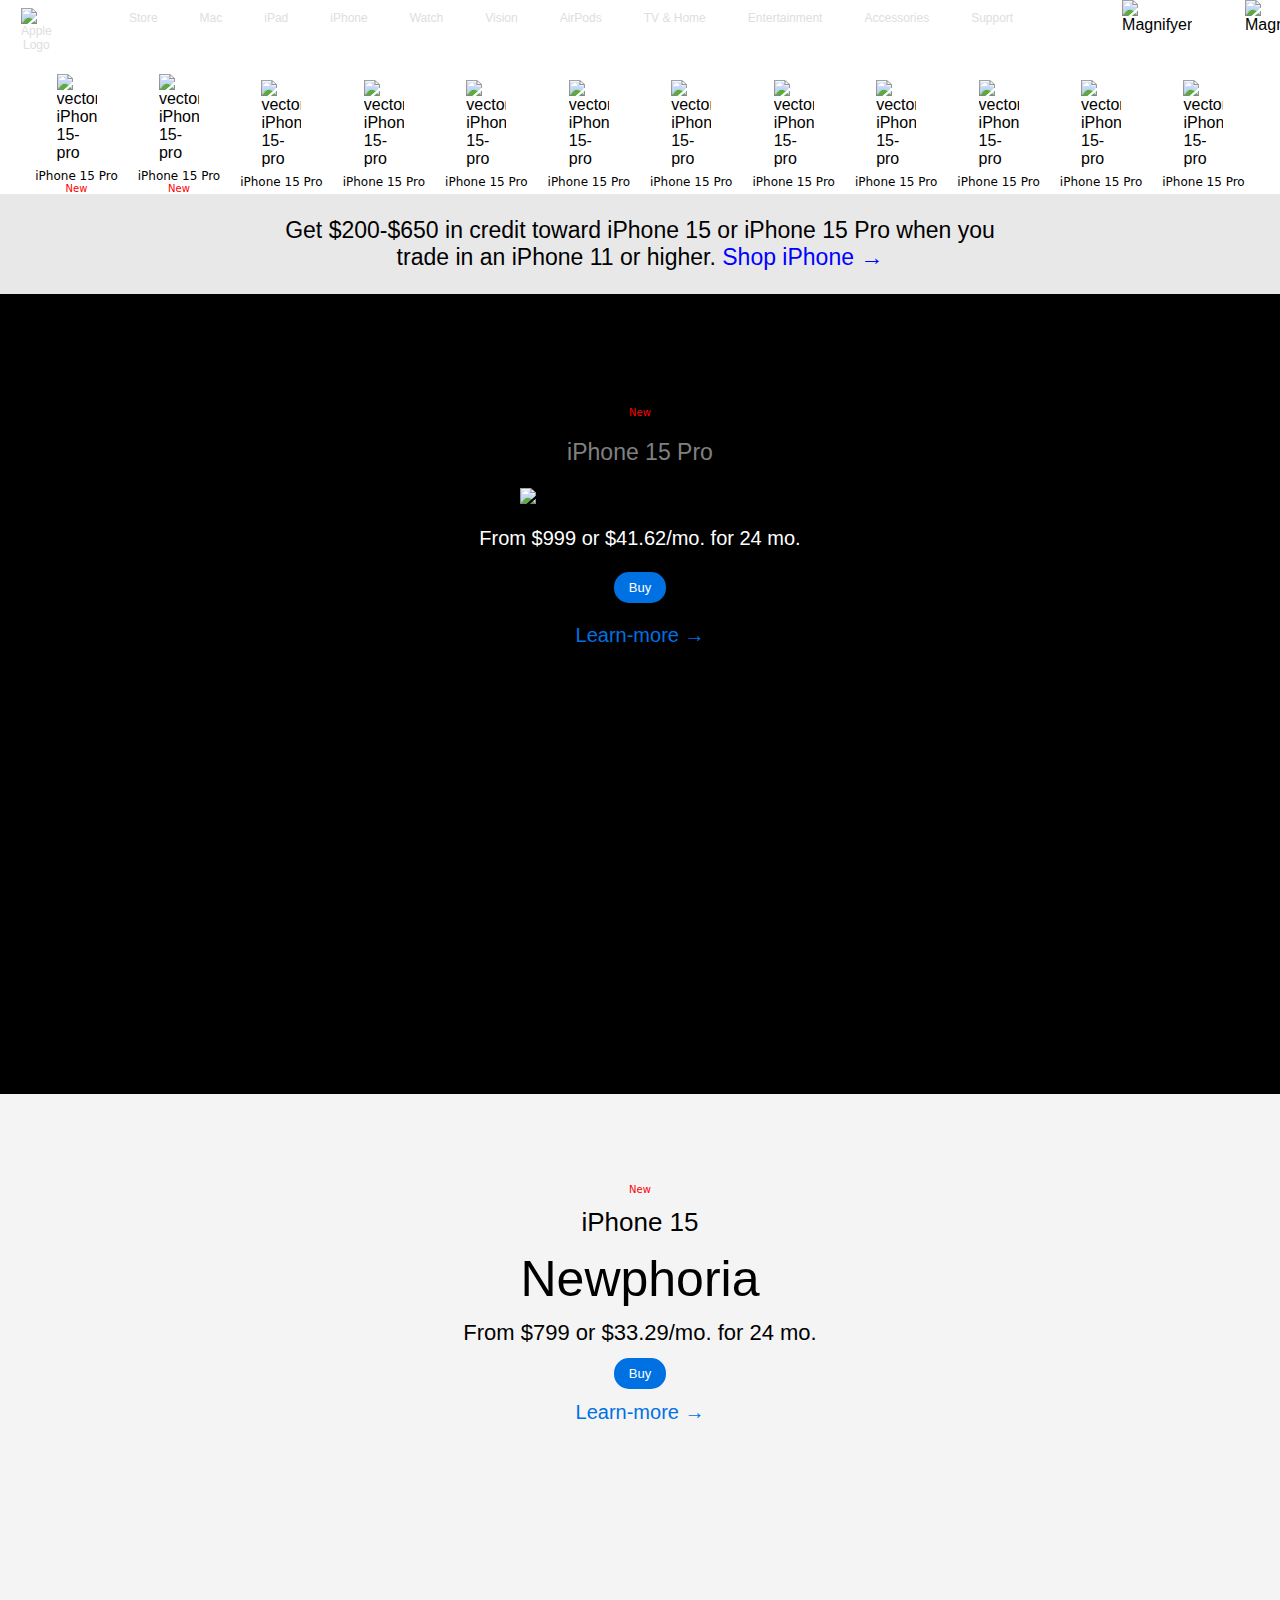
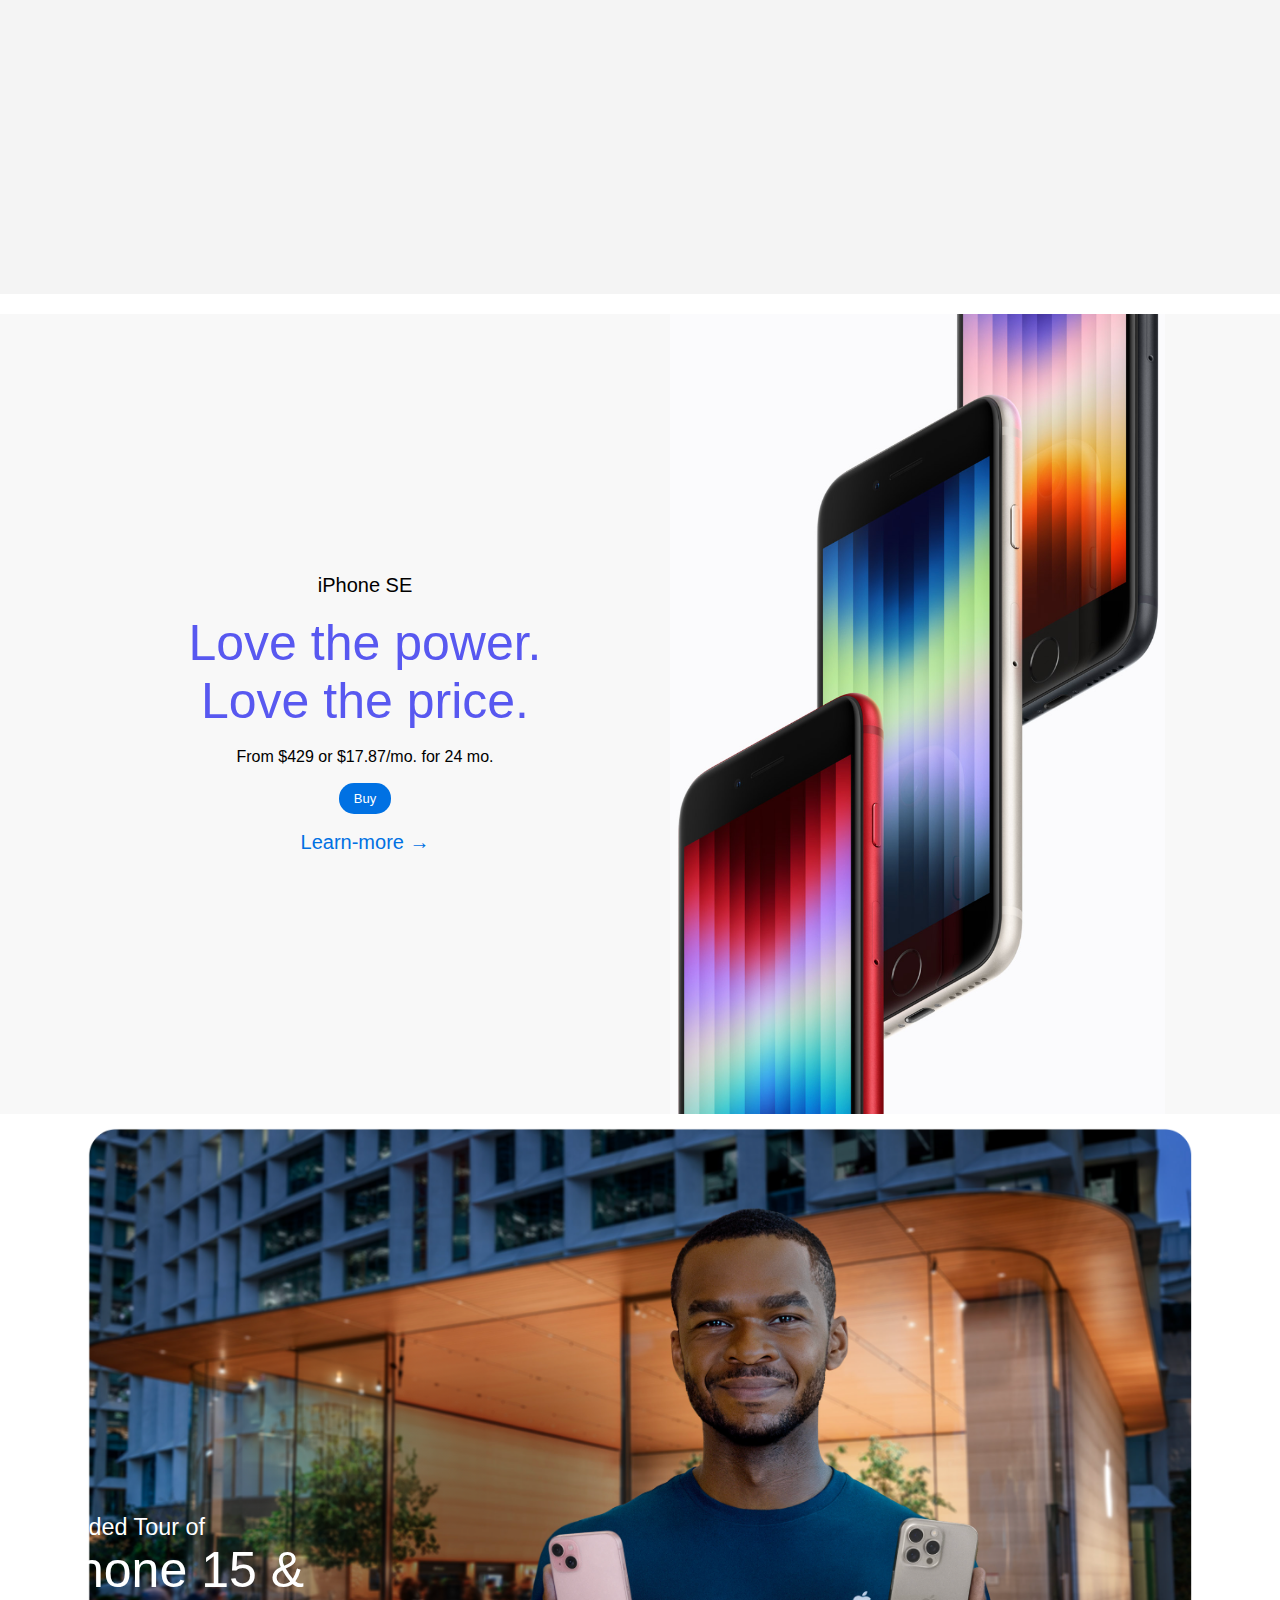
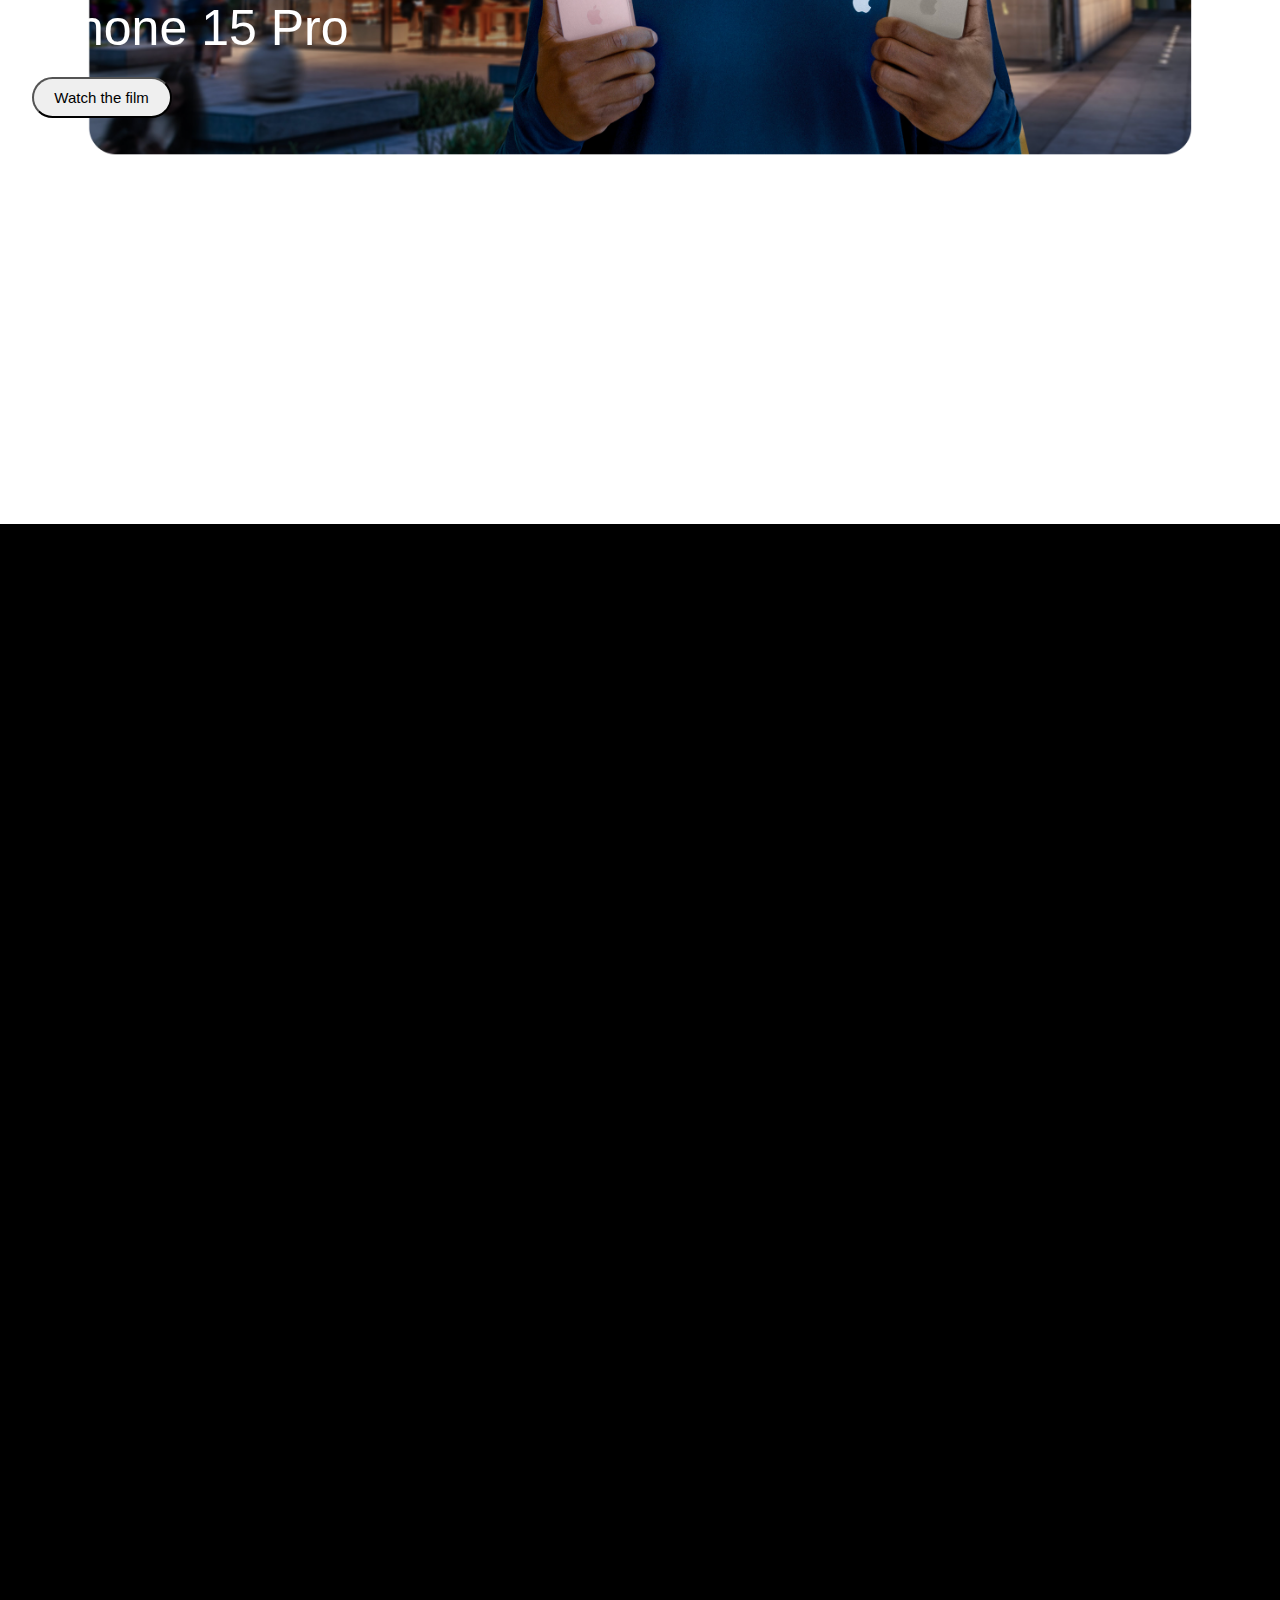
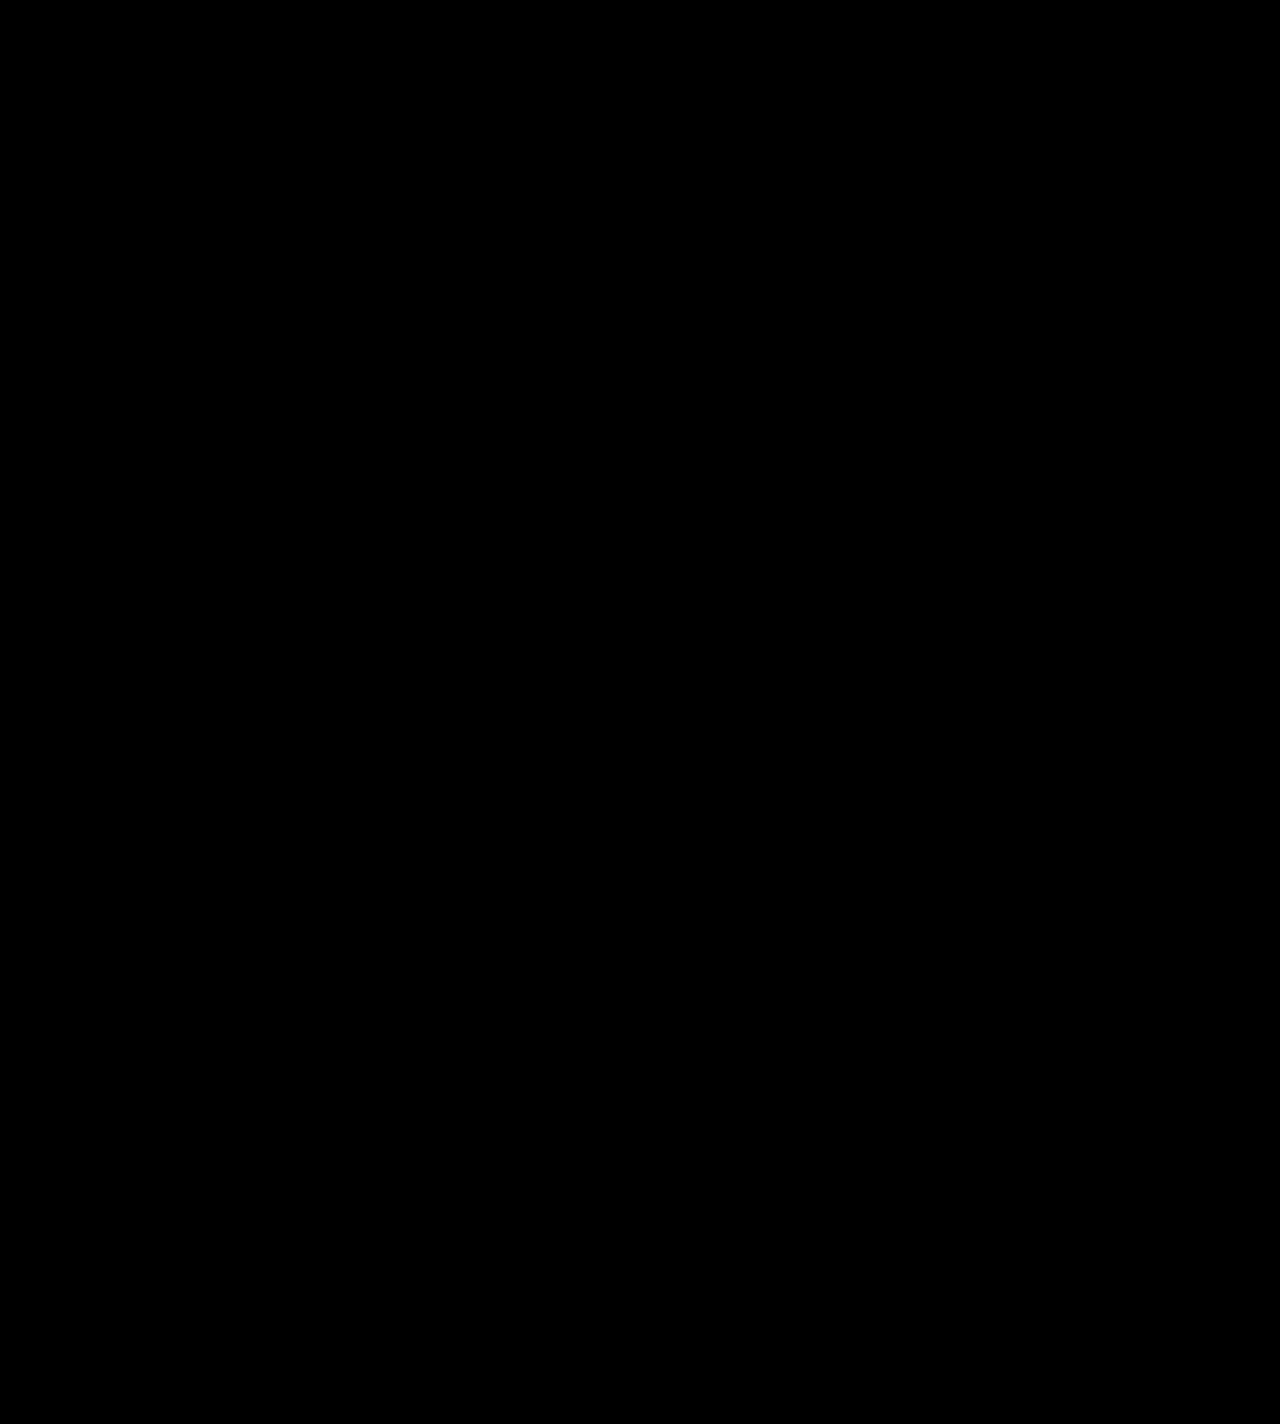
==== iPhone.html @ 07d969b3 "completed top banners, and began comparison chart" ====
<!DOCTYPE html>
<html lang="en">
<head>
  <meta charset="UTF-8">
  <meta name="viewport" content="width=device-width, initial-scale=1.0">
  <title>Document</title>
  <link rel="stylesheet" href="iPhone-page-style.css">
  <link rel="stylesheet" href="styles.css">
</head>
<body>
  <nav class="Nav-Main-iPhone">
    <div class="navbar">
      <div class="logo" >
        <a href="index.html">
                  <img class="logo-apple" src="IMAGES/Apple logo.png" alt="Apple Logo">
        </a>
      </div>

    <ul class="nav-links">
      <li><a href="#">Store</a></li>
      <li><a href="#">Mac</a></li>
      <li><a href="#">iPad</a></li>
      <li><a href="iPhone.html">iPhone</a></li>
      <li><a href="#">Watch</a></li>
      <li><a href="#">Vision</a></li>
      <li><a href="#">AirPods</a></li>
      <li><a href="#">TV&nbsp;&#38;&nbsp;Home</a></li>
      <li><a href="#">Entertainment</a></li>
      <li><a href="#">Accessories</a></li>
      <li><a href="#">Support</a></li>
    </ul>
    <div class="Magnifier">
      <img class="Magnifier-icon" src="IMAGES/Magnifying Glass.png" alt="Magnifyer">
    </div>
    <div class="bag">
      <img class="bag-icon" src="IMAGES/Bag Icon.png" alt="Magnifyer">
    </div>
    </div>
  </nav>


  <div class="iPhone-overview">
    <div class="vector-container">
      <img src="IMAGES/iPhone-15-Pro.png" alt="vector-iPhone-15-pro">
      <div class="vector-text">iPhone 15 Pro</div>
      <div class="vector-new-text">New</div>
    </div>
    <div class="vector-container">
      <img src="IMAGES/iPhone-15-Pro.png" alt="vector-iPhone-15-pro">
      <div class="vector-text">iPhone 15 Pro</div>
      <div class="vector-new-text">New</div>
    </div>
    <div class="vector-container">
      <img src="IMAGES/iPhone-15-Pro.png" alt="vector-iPhone-15-pro">
      <div class="vector-text">iPhone 15 Pro</div>
    </div>
    <div class="vector-container">
      <img src="IMAGES/iPhone-15-Pro.png" alt="vector-iPhone-15-pro">
      <div class="vector-text">iPhone 15 Pro</div>
    </div>
    <div class="vector-container">
      <img src="IMAGES/iPhone-15-Pro.png" alt="vector-iPhone-15-pro">
      <div class="vector-text">iPhone 15 Pro</div>
    </div>
    <div class="vector-container">
      <img src="IMAGES/iPhone-15-Pro.png" alt="vector-iPhone-15-pro">
      <div class="vector-text">iPhone 15 Pro</div>
    </div>
    <div class="vector-container">
      <img src="IMAGES/iPhone-15-Pro.png" alt="vector-iPhone-15-pro">
      <div class="vector-text">iPhone 15 Pro</div>
    </div>
    <div class="vector-container">
      <img src="IMAGES/iPhone-15-Pro.png" alt="vector-iPhone-15-pro">
      <div class="vector-text">iPhone 15 Pro</div>
    </div>
    <div class="vector-container">
      <img src="IMAGES/iPhone-15-Pro.png" alt="vector-iPhone-15-pro">
      <div class="vector-text">iPhone 15 Pro</div>
    </div>
    <div class="vector-container">
      <img src="IMAGES/iPhone-15-Pro.png" alt="vector-iPhone-15-pro">
      <div class="vector-text">iPhone 15 Pro</div>
    </div>
    <div class="vector-container">
      <img src="IMAGES/iPhone-15-Pro.png" alt="vector-iPhone-15-pro">
      <div class="vector-text">iPhone 15 Pro</div>
    </div>
    <div class="vector-container">
      <img src="IMAGES/iPhone-15-Pro.png" alt="vector-iPhone-15-pro">
      <div class="vector-text">iPhone 15 Pro</div>
    </div>
  </div>

  <div class="trade-in-banner">
    <div>
        Get $200-$650 in credit toward iPhone 15 or iPhone 15 Pro when you <br>trade in an iPhone 11 or higher.  <span class="blue-text">Shop iPhone &#x2192;</span> 
    </div>
  </div>

  <div class="i15-pro-container">
    <div class="i15-pro-heading-container">
      <div class="vector-red-text">
        New
      </div>
      <div class="i15-pro-title">
        iPhone 15 Pro
      </div>
      <div class="titanium-title">
        <img src="IMAGES/Titanium-Title.png" alt="Cool-Titanium-Title">
      </div>
      <div class="from-text"> 
        From $999 or $41.62/mo. for 24 mo.
      </div>
      <button class="buy-button">
        Buy
      </button>
      <div class="learn-more-special">
        Learn-more &#x2192;
      </div>
    </div>
    <div>
      <img src="IMAGES/FINAL-iPhone-15-pro.png" alt="">
    </div>
  </div>

  <div class="i15-container">
    <div class="i15-heading-container">
      <div class="vector-red-text">
        New
      </div>
      <div class="i15-title">
        iPhone 15
      </div>
      <div class="Newphoria">
        Newphoria
      </div>
      <div class="from-text-special"> 
        From $799 or $33.29/mo. for 24 mo.
      </div>
      <button class="buy-button">
        Buy
      </button>
      <div class="learn-more-special">
        Learn-more &#x2192;
      </div>
    </div>
    <div>
      <img class="ip15-blue" src="IMAGES/UPDATED iP15.png" alt="">
    </div>
  </div>

  <div class="SE-container">
    <div class="SE-text-container">
      <div class="SE-main-title">iPhone SE</div>
      <div class="love">Love the power. <br> Love the price.</div>
      <div>From $429 or $17.87/mo. for 24 mo.</div>
      <button class="buy-button">
        Buy
      </button>
      <div class="learn-more-special">
        Learn-more &#x2192;
      </div>
    </div>
    <div class="SE-image">
      <img src="IMAGES/iPhone SE Banner pic.png" alt="">
    </div>
  </div>

  <div class="guided-tour-container">
    <div class="tour-text-container">
      <div class="a-guided-tour">A Guided Tour of</div>
      <div class="ip15-and-pro">iPhone 15 & <br> iPhone 15 Pro</div>
      <button class="watch-the-film">Watch the film</button>
    </div>
    <img src="IMAGES/APPLE Guided Tour Image.png" alt="picture of apple employee in front of apple store">
  </div>

  <div class="which-iphone">

  </div>
</body>
</html>
---- iPhone-page-style.css ----
.iPhone-overview {
  margin-top: 40px;
  display: flex;
  height: 120px;
  justify-content: center;
  align-items: center;
}

.iPhone-overview img {
  width: 40px;
}

.vector-container {
  justify-content: space-evenly;
  display: flex;
  align-items: center;
  flex-direction: column;
  padding-left: 10px;
  padding-right: 10px;
}
.vector-text {
  font-size: 12px;
  display: flex;
  font-family:system-ui, -apple-system, BlinkMacSystemFont, 'Segoe UI', Roboto, Oxygen, Ubuntu, Cantarell, 'Open Sans', 'Helvetica Neue', sans-serif;
  margin-top: 7px;
}
.vector-new-text {
  color: red;
  display: flex;
  font-family:system-ui, -apple-system, BlinkMacSystemFont, 'Segoe UI', Roboto, Oxygen, Ubuntu, Cantarell, 'Open Sans', 'Helvetica Neue', sans-serif;
  font-size: 10px;
}

.trade-in-banner {
  background-color: rgb(232, 232, 232);
  display: flex;
  height: 100px;
  justify-content: center;
  align-items: center;
}
.trade-in-banner div {
  font-size: 23px;
  justify-content: center;
  font-weight: 100;
  text-align: center;
}

.blue-text {
  color: blue;
}

.i15-pro-container {
  align-items: center;
  display: flex;
  background-color: black;
  flex-direction: column;
  justify-content: space-around;
  height: 800px;

}

.i15-pro-heading-container {
  margin-bottom: 90px;
  align-items: center;
  text-align: center;
  height: 240px;
  justify-content: space-between;
  display: flex;
  flex-direction: column;  
}

.vector-red-text {
  color: red;
  font-family:system-ui, -apple-system, BlinkMacSystemFont, 'Segoe UI', Roboto, Oxygen, Ubuntu, Cantarell, 'Open Sans', 'Helvetica Neue', sans-serif;
  font-size: 10px;

}
.i15-pro-title {
  font-size: 23px;
  color: grey;
  
}

.titanium-title img {
  width: 240px;
  display: flex;
}

.from-text {
  color: white;
  font-size: 20px;
}

.buy-button {
  background-color: #0071e3;;
  padding: 8px;
  padding-left: 15px;
  padding-right: 15px;
  border: none;
  border-radius: 15px;
  font-size: 13px;
  color: white;
}

.learn-more-special {
  font-size: 20px;
  color:#0071e3;

}

.ip15-blue {
  padding-top: 0;
  margin-top: 0;
  position: absolute;
  bottom: 0;
  width: 100%;
}

.i15-container {
  align-items: center;
  background-color: rgb(244, 244, 244);
  flex-direction: column;
  height: 800px;
  margin-bottom: 20px;
  position: relative;
  justify-content: center ;


}     
.i15-heading-container{
  align-items: center;
  text-align: center;
  height: 240px;
  justify-content: space-between;
  display: flex;
  flex-direction: column;  
  padding-top: 90px;
}
.i15-title {
  font-size: 26px;
  color: black;
}
.Newphoria {
  font-size: 50px;
  font-weight: 520;
}
.from-text-special {
  font-size: 22px;
  font-weight: 100;
}

.SE-container {
  display: flex;
  height: 800px;
  justify-content: center;
  align-items: center;
  background-color:rgb(248, 248, 248);
}

.SE-text-container {
   margin-left: 60px;
  flex: 1;
  align-items: center;
  justify-content: space-between;
  display: flex;
  flex-direction: column;
  width: 100px;
  height: 280px;

  align-items: center;
  text-align: center;
  display: flex;
}

.SE-image {
  display: flex;
  flex: 1;

  height: 800px;
}

.SE-main-title {
  font-size: 20px;
  justify-content: center;
  align-items: center;
  text-align: center;
  display: flex;

}

.love {
  font-size: 50px;
  font-weight: 510;
  color: rgb(88, 88, 240);
}

.guided-tour-container {
  height: 830px;
  background-color: rgb(255, 255, 255);
  display: flex;
  justify-content: center;
}

.guided-tour-container img {
  scale: 96%;
  z-index: 1;
  position: absolute;
  width: 90%;
}
.tour-text-container {
  display: flex;
  flex-direction: column;
  z-index: 2;
  margin-top: 400px;
  margin-right: 900px;
}

.a-guided-tour {
  color: white;
  font-size: 23.33px; 
}
.ip15-and-pro {
  font-size: 50px;
  color: white;
}

.watch-the-film {
  padding: 10px;
  font-size: 15px;
  display: flex;
  width: 140px;
  border-radius: 50px;
  justify-content: center ;
  margin-top: 20px;
}

.which-iphone {
  height: 2500px;
  background-color: black;
  margin-top: 180px;
}
---- styles.css ----
* {
  font-family: helvetica;
}


body {
  margin: 0;
}

.navbar {
  text-align: center;
  display: flex;
  padding: none;
  justify-content: space-between;
  align-items: center;
  height: 100%;

}

.nav-links {
  padding: none;
  display: flex;
  align-items: center;
  justify-content: center;
}




.navbar ul {
  list-style: none;
  padding: 0;
  margin: 0;
  display: flex;
  flex: wrap;
  justify-content: space-between; /* Evenly space the list items */
  align-items: center;


}

.navbar li {
  flex: 1;
  padding: none;
}

.navbar a {
  text-decoration: none;
  font-size: 12px;
  color: #dedede; /* Text color for the links */
  padding: 12px;
  padding-left: 21px;
  padding-right: 21px; /* Adjust as needed for spacing */
  align-items: center;
  justify-content: center;
  margin: none;
}

.logo {
  width: 20px;
  height: 18px;
  margin-right: 20px;
}

.logo-apple {
  height: 90%;
}

.Magnifier, .bag {
  width: 15px;

  margin-right: 20px;
  margin-left: 20px;
}

.Magnifier-icon, .bag-icon {
  width: 90%;
}


.temporary {
  color: white;
  font-family: system-ui, -apple-system, BlinkMacSystemFont, 'Segoe UI', Roboto, Oxygen, Ubuntu, Cantarell, 'Open Sans', 'Helvetica Neue', sans-serif;
  justify-content: center;
  align-items: center;
  filter: blur(0px);
  margin: 5px;
}
.Nav-Main {
  display: flex;
  height: 44px;
  background-color: rgb(20, 20, 21);
  z-index: 40;
  flex: 1;
  opacity: 95%;
  top: 0;
  left: 0;
  right: 0;
  position: fixed;
  color: white;
  font-family: system-ui, -apple-system, BlinkMacSystemFont, 'Segoe UI', Roboto, Oxygen, Ubuntu, Cantarell, 'Open Sans', 'Helvetica Neue', sans-serif;
  justify-content: center;
  align-items: center;
}

.HEADER1 {
  z-index: 10;
  background-color: black;
  height: 624px;
  display: flex;
  color: white;
  font-size: 200px;
  position: relative;
  margin-bottom: 12px;
  flex-direction: column;
  justify-content: center;
  align-items: center;
  margin-right: none;
  width: 100%;

}

.header1-image {
  width: 100%;
  z-index: 10;
  height: 700px;
  margin: 0px;
  padding: 0px;
  display: block;
}

.HEADER1 img {
  border: none;
}

.main-title {
  font-size: 55px;
  text-align: center;
  justify-content: center;
  align-items: center;

  display: flex;
  width: 100%;
  font-weight: 520;
}

.main-title-2 {
  font-size: 25px;
  text-align: center;
  justify-content: center;
  align-items: center;

  display: flex;
  width: 100%;
  font-weight: 220;
}

.main-links {
  display: flex;

  height: 40px;
  margin-top: 20px; 
  flex-direction: row;
  align-items: center;
  justify-content: center;

}

.learn-more {
  font-size: 23px;
  display: flex;
  color: rgb(41, 151, 255);
}

.buy-now {
  font-size: 23px;
  display: flex;
  margin: 40px;
  color: rgb(41, 151, 255);
}

.iPhone-title {
  display: flex;
  height: 200px;
  font-weight: 40px;
  width: 100%;
  flex-direction: column;

  margin-top: 90px;
}

.iPhone-image1 {
  height: 400px;
  background-color: blue;
  margin: 0px;
  display: flex;
}

.iphonetext {
  font-size: 40px;
  display: block;
}
.ip15protext {
  z-index: 100;
  font-size: 40px;
  background-color: blue;
  margin-left: 500px;
  position: abso
}

.HEADER2 {
  z-index: 10;
  background-color: #f2f2f3;
  flex-direction: column;
  height: 624px;
  display: flex;
  color: black;
  justify-content: center;
  align-items: center;
  font-size: 200px;
  margin-bottom: 12px;
  margin-right: 0px;
}

.watch-title {
  font-size: 19px;
  text-align: center;
  justify-content: center;
  align-items: center;
  color: red;
  display: flex;
  width: 100%;
  margin-bottom: 10px;
  font-weight: 520;
}

.HEADER2 img {
  width: 100%;
  margin-top: 160px;
}

.HEADER3 {
  z-index: 10;
  background-color: black;
  height: 624px;
  display: flex;
  color: white;
  font-size: 200px;
  position: relative;
  margin-bottom: 12px;
  flex-direction: column;
  justify-content: center;
  align-items: center;
}

.HEADER3 img {
  width: 100%;
}

.main-title img {
  width: 44px;
  margin: 10px;
  margin-top: -4px;

}
.HEADER4 {
  background-color: #ffffff;
  height: 1764px;
  display: flex;
  color: rgb(255, 255, 255);
  font-size: 200px;
  margin-bottom: 12px;
  flex-direction: column;
}


.row {
  display: flex;
  width: 100%; /* Take up the entire width of the parent */
  height: 100%; /* Set the row height to 300px */
  margin: 6px;
  margin-bottom: 3px;
}

.left-content, .right-content {
  flex: 1; /* Distribute width equally between left and right content */
  background-color:  #f7f7f7;
  margin: 6px;
  margin-bottom: 0px;
  justify-content: center;
  align-items: center;
  text-align: center;
  align-content: center;
  display: flex;
  flex-direction: column;

}



.left-content img {
  width: 100%;
  position: bottom;
  float: bottom;
}

.iPad-text {
  font-size: 40px;
  text-align: center;
  justify-content: center;
  align-items: center;
  display: flex;
  width: 100%;
  font-weight: 540;
  color: black;

}

.ipad-caption {
  font-size: 19px;
  text-align: center;
  justify-content: center;
  align-items: center;
  display: flex;
  width: 100%;
  font-weight: 220;
  color: black;
}

.learn-more-and-buy-now {
  display: flex;
}

.learn-more-ipad {
  font-size: 16px;
  display: flex;
  color: rgb(41, 151, 255);
  display: inline;
  padding: 10px;
}

.vision-pro-model, .vision-pro-model-1 {
  display: flex;
  width: 100%;
  height: auto;
  z-index: 0;
  display: inline;
}

.vision-pro-model-1 {
  float: bottom;

}



.vision-text {
  z-index: 1;
  position: absolute;
  float: bottom;
  margin-top: 300px;
}

.macbook-banner {
  padding-top: 40px;
}

.black-container {
  background-color: black;
  width: 100%;
  height: 100%;
  display: flex;
  flex-direction: column;
}

.black-container img {
  display: flex;
  width: auto;
  height: 100%;
  z-index: 0;


}

.vision-logo {
  width: 30px;
  padding: 4px;
  margin-bottom: 5px;
  filter: brightness(0);
}

.ipad-caption-vision {
  font-size: 16px;
  text-align: center;
  justify-content: center;
  align-items: center;
  display: flex;
  width: 100%;
  font-weight: 220;
  color: rgb(68, 68, 68);
  margin-top: 10px;
}

.learn-more-vision {
  font-size: 16px;

  color: rgb(41, 151, 255);

  padding: 10px;
}

.HEADER4-SLIDESHOW {
  display: flex;
  height: 561px;
  background-color: blue;
  z-index: 10;
  background-color: #000000;
  color: rgb(255, 255, 255);
  justify-content: center;
  align-items: center;
  font-size: 200px;
  text-align: center;
  margin-bottom: 12px;
}

.homepage-footer {
  display: flex;
  height: 934.6px;
  background-color: #51ff00;
  z-index: 10;
  color: rgb(255, 255, 255);
  justify-content: center;
  align-items: center;
  font-size: 200px;
  text-align: center;
}

.right-content-special {
  flex: 1; /* Distribute width equally between left and right content */
  background-color:  #f7f7f7;
  margin: 6px;
  margin-top: 15px;
  margin-bottom: 0px;
  justify-content: center;
  align-items: center;
  text-align: center;
  align-content: center;
  display: flex;
  flex-direction: column;
  float: bottom;
}

.vision-text-special {
  z-index: 1;


  display: block;
  background-color: blue;

}
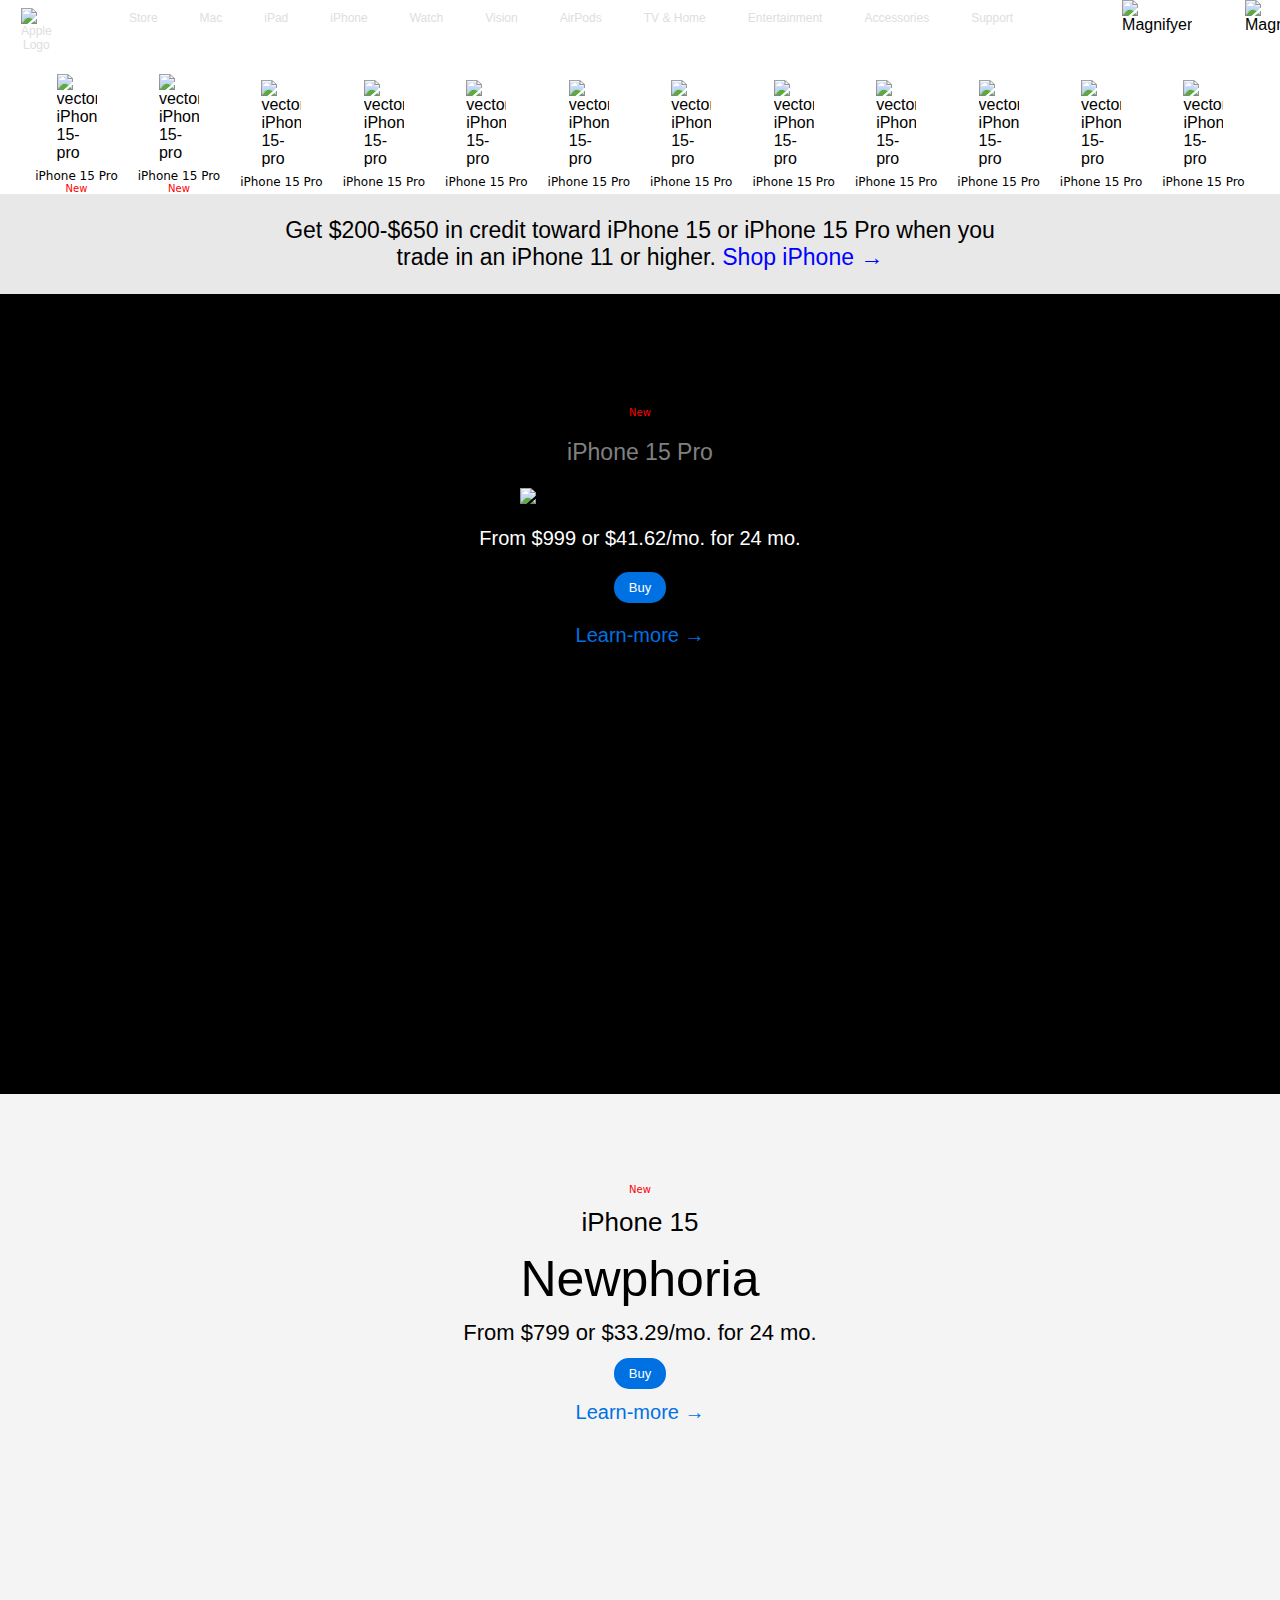
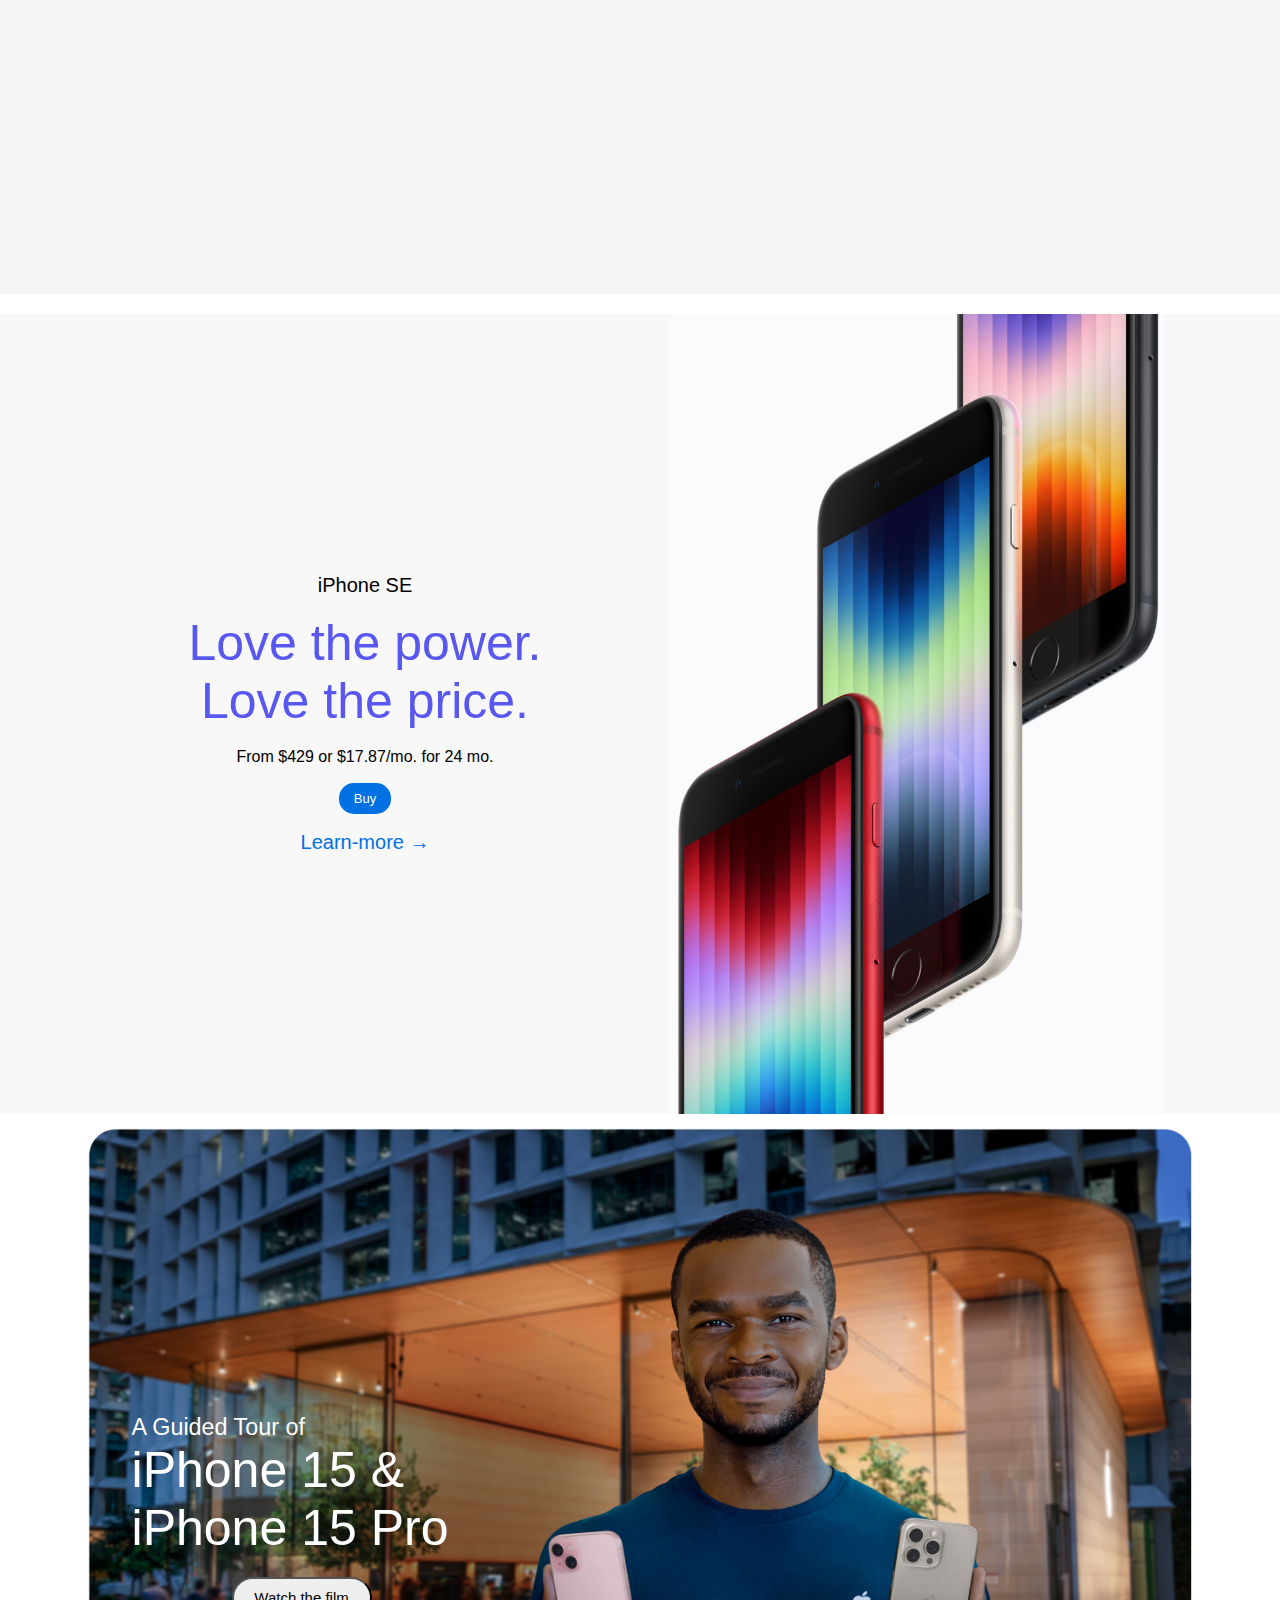
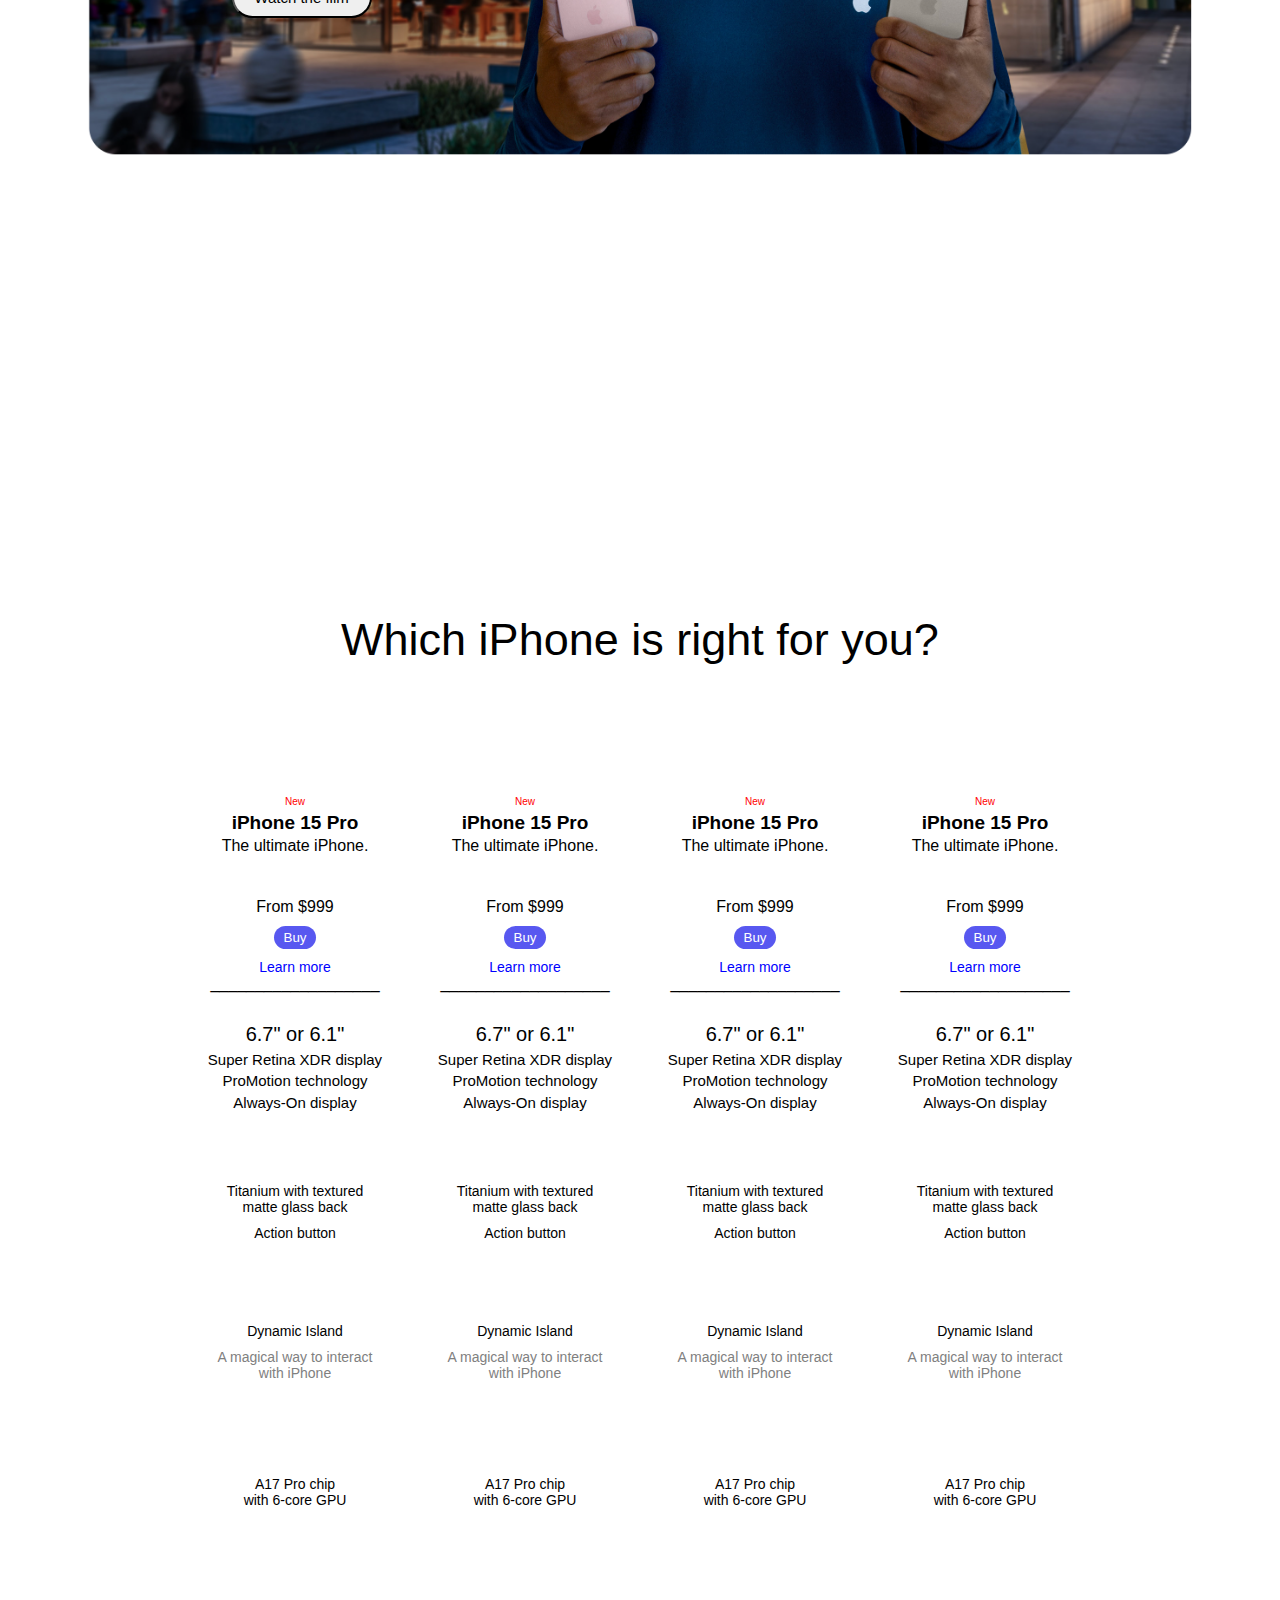
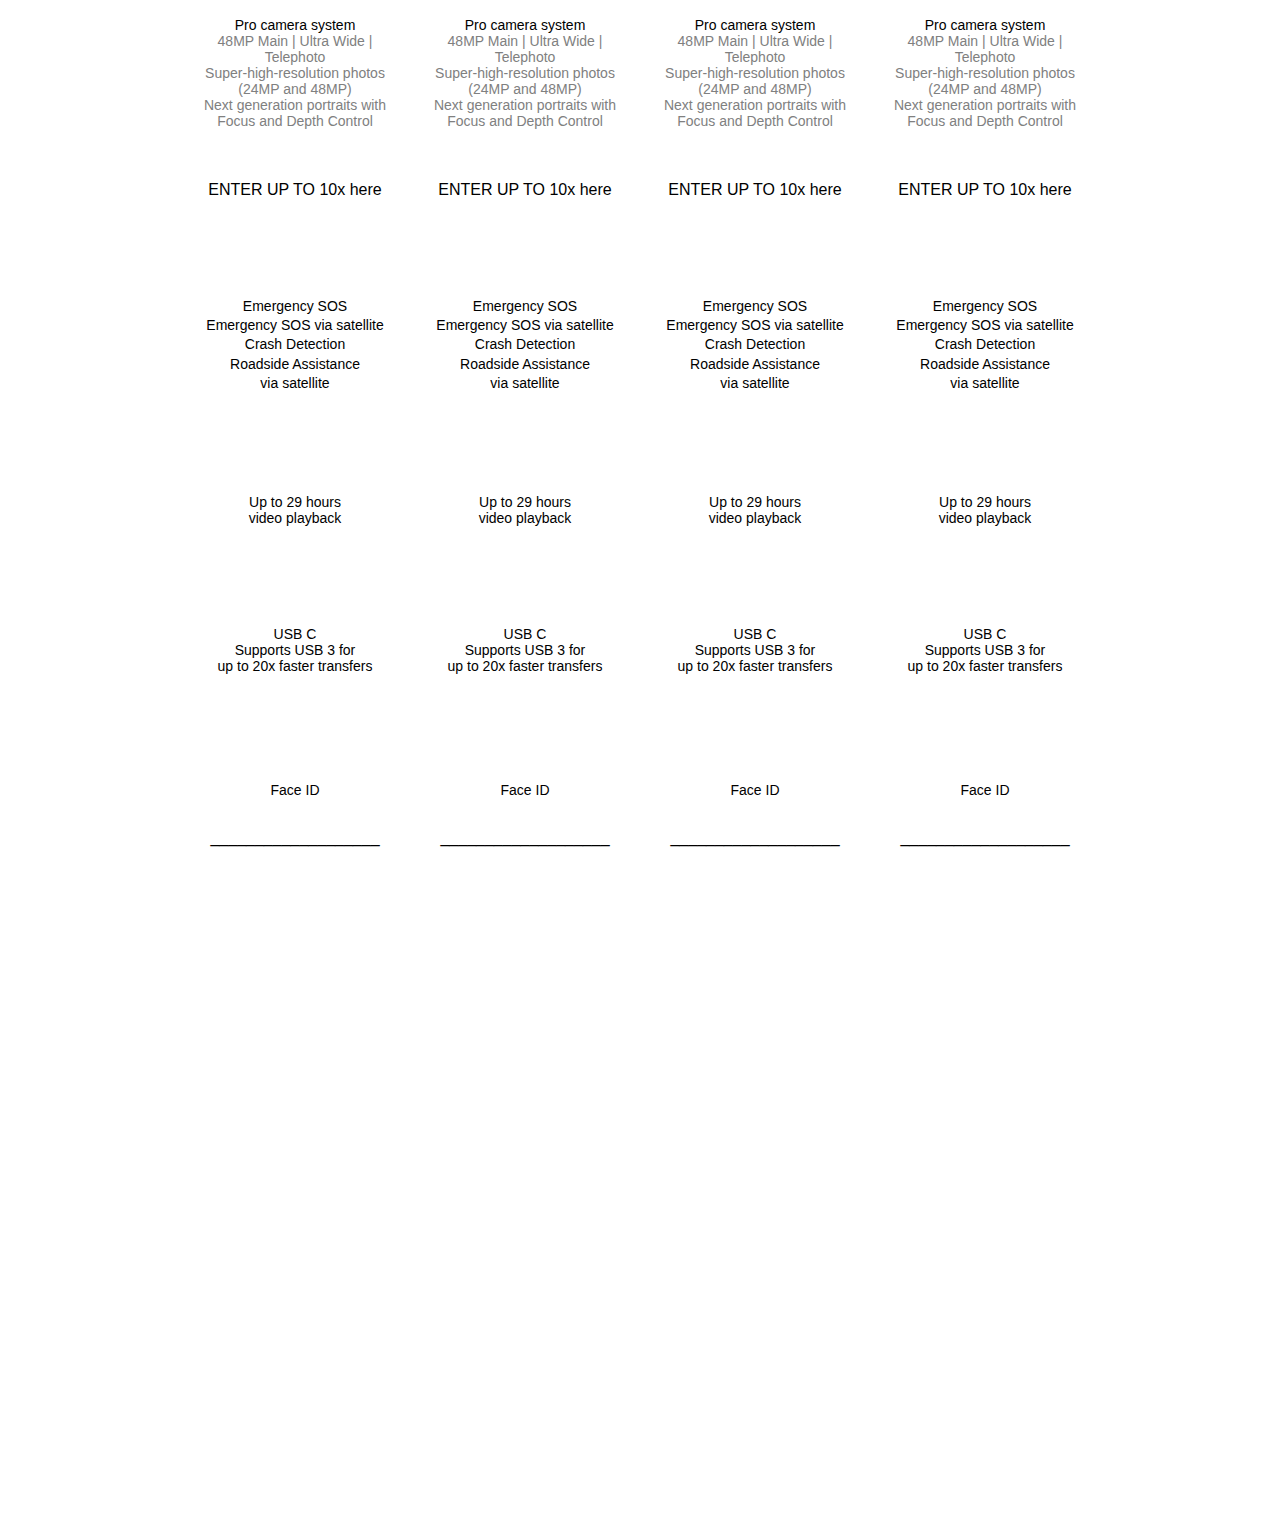
==== commit 2a36faf9: "duplicated iphone category 3 more times" ====
--- a/iPhone.html
+++ b/iPhone.html
@@ -176,8 +176,302 @@
     <img src="IMAGES/APPLE Guided Tour Image.png" alt="picture of apple employee in front of apple store">
   </div>
 
+
   <div class="which-iphone">
-
-  </div>
+    <div class="which-iphone-title">Which iPhone is right for you?</div>
+    <div class="seperate-ip-categories">
+      <div class="i15-pro-comparison">  
+        <div><img class="i15-pro-title-image" src="IMAGES/15-pro-category-image.png" alt=""></div>
+        <div class="new-text-small">New</div>
+        <div class="title-small-15-pro">iPhone 15 Pro</div>
+        <div class="ultimate-iphone">The ultimate iPhone.</div>
+        <div class="text-from-category">From $999</div>
+        <button class="small-buy">Buy</button>               
+        <div class="learn-more-small">Learn more </div>
+        <div>___________________</div>
+        <div class="size-measurement-text">6.7" or 6.1"</div>
+        <div class="detailed-class"> 
+          <div>Super Retina XDR display</div> 
+          <div>ProMotion technology </div>
+          <div>Always-On display</div> 
+        </div>        
+        <div class="category-container">
+          <img src="IMAGES/CAT1 img.png" alt="">
+          <div>Titanium with textured<br>
+            matte glass back <br>
+            <div>Action button</div>
+          </div>
+        </div>
+            <div class="category-container">
+          <img src="IMAGES/CAT2 img.png" alt="">
+          <div>Dynamic Island<br>
+            <div class="grey-text">A magical way to interact <br> with iPhone</div>
+          </div>
+        </div>
+        <div class="category-container">
+          <img src="IMAGES/CAT3 img.png" alt="">
+          <div>A17 Pro chip<br> with 6-core GPU
+          </div>
+        </div>
+        <div class="category-container-special">
+          <img src="IMAGEs/CAT4 img.png" alt="">
+          <div>Pro camera system<br>
+            <div class="grey-text">48MP Main | Ultra Wide | <br> Telephoto <br> Super-high-resolution photos <br> (24MP and 48MP) <br> Next generation portraits with <br> Focus and Depth Control</div>
+          </div>
+        </div>
+         <div class="tenx-container">
+          ENTER UP TO 10x here
+        </div>
+        <div class="category-container-special-2">
+          <img src="IMAGEs/CAT 6img.png" alt="">
+          <div class="special-2-container">
+           <div>Emergency SOS </div> 
+            <div>Emergency SOS via satellite </div>
+            <div>Crash Detection </div>
+            <div>Roadside Assistance </div> 
+            <div>via satellite</div>
+          </div>
+        </div>
+         <div class="category-container">
+          <img class="battery" src="IMAGES/CAT 7 img.png" alt="">
+          <div>Up to 29 hours<br> video playback
+          </div>
+        </div>
+        <div class="category-container">
+          <img src="IMAGES/CAT8 img.png" alt="">
+          <div>USB C<br> Supports USB 3 for <br> up to 20x faster transfers
+          </div>
+        </div>
+        <div class="category-container">
+          <img class="battery-symbol" src="IMAGES/CAT9 img.png" alt="">
+          <div>Face ID
+          </div>
+        </div>
+        <div>___________________</div>
+      </div>
+
+
+
+
+      <div class="i15-pro-comparison">  
+        
+        <div><img class="i15-pro-title-image" src="IMAGES/15-pro-category-image.png" alt=""></div>
+        <div class="new-text-small">New</div>
+        <div class="title-small-15-pro">iPhone 15 Pro</div>
+        <div class="ultimate-iphone">The ultimate iPhone.</div>
+        <div class="text-from-category">From $999</div>
+        <button class="small-buy">Buy</button>               
+        <div class="learn-more-small">Learn more </div>
+        <div>___________________</div>
+        <div class="size-measurement-text">6.7" or 6.1"</div>
+        <div class="detailed-class"> 
+          <div>Super Retina XDR display</div> 
+          <div>ProMotion technology </div>
+          <div>Always-On display</div> 
+        </div>        
+        <div class="category-container">
+          <img src="IMAGES/CAT1 img.png" alt="">
+          <div>Titanium with textured<br>
+            matte glass back <br>
+            <div>Action button</div>
+          </div>
+        </div>
+            <div class="category-container">
+          <img src="IMAGES/CAT2 img.png" alt="">
+          <div>Dynamic Island<br>
+            <div class="grey-text">A magical way to interact <br> with iPhone</div>
+          </div>
+        </div>
+        <div class="category-container">
+          <img src="IMAGES/CAT3 img.png" alt="">
+          <div>A17 Pro chip<br> with 6-core GPU
+          </div>
+        </div>
+        <div class="category-container-special">
+          <img src="IMAGEs/CAT4 img.png" alt="">
+          <div>Pro camera system<br>
+            <div class="grey-text">48MP Main | Ultra Wide | <br> Telephoto <br> Super-high-resolution photos <br> (24MP and 48MP) <br> Next generation portraits with <br> Focus and Depth Control</div>
+          </div>
+        </div>
+         <div class="tenx-container">
+          ENTER UP TO 10x here
+        </div>
+        <div class="category-container-special-2">
+          <img src="IMAGEs/CAT 6img.png" alt="">
+          <div class="special-2-container">
+           <div>Emergency SOS </div> 
+            <div>Emergency SOS via satellite </div>
+            <div>Crash Detection </div>
+            <div>Roadside Assistance </div> 
+            <div>via satellite</div>
+          </div>
+        </div>
+         <div class="category-container">
+          <img class="battery" src="IMAGES/CAT 7 img.png" alt="">
+          <div>Up to 29 hours<br> video playback
+          </div>
+        </div>
+        <div class="category-container">
+          <img src="IMAGES/CAT8 img.png" alt="">
+          <div>USB C<br> Supports USB 3 for <br> up to 20x faster transfers
+          </div>
+        </div>
+        <div class="category-container">
+          <img class="battery-symbol" src="IMAGES/CAT9 img.png" alt="">
+          <div>Face ID
+          </div>
+        </div>
+        <div>___________________</div>
+      </div>
+
+
+
+      <div class="i15-pro-comparison">  
+        
+        <div><img class="i15-pro-title-image" src="IMAGES/15-pro-category-image.png" alt=""></div>
+        <div class="new-text-small">New</div>
+        <div class="title-small-15-pro">iPhone 15 Pro</div>
+        <div class="ultimate-iphone">The ultimate iPhone.</div>
+        <div class="text-from-category">From $999</div>
+        <button class="small-buy">Buy</button>               
+        <div class="learn-more-small">Learn more </div>
+        <div>___________________</div>
+        <div class="size-measurement-text">6.7" or 6.1"</div>
+        <div class="detailed-class"> 
+          <div>Super Retina XDR display</div> 
+          <div>ProMotion technology </div>
+          <div>Always-On display</div> 
+        </div>        
+        <div class="category-container">
+          <img src="IMAGES/CAT1 img.png" alt="">
+          <div>Titanium with textured<br>
+            matte glass back <br>
+            <div>Action button</div>
+          </div>
+        </div>
+            <div class="category-container">
+          <img src="IMAGES/CAT2 img.png" alt="">
+          <div>Dynamic Island<br>
+            <div class="grey-text">A magical way to interact <br> with iPhone</div>
+          </div>
+        </div>
+        <div class="category-container">
+          <img src="IMAGES/CAT3 img.png" alt="">
+          <div>A17 Pro chip<br> with 6-core GPU
+          </div>
+        </div>
+        <div class="category-container-special">
+          <img src="IMAGEs/CAT4 img.png" alt="">
+          <div>Pro camera system<br>
+            <div class="grey-text">48MP Main | Ultra Wide | <br> Telephoto <br> Super-high-resolution photos <br> (24MP and 48MP) <br> Next generation portraits with <br> Focus and Depth Control</div>
+          </div>
+        </div>
+         <div class="tenx-container">
+          ENTER UP TO 10x here
+        </div>
+        <div class="category-container-special-2">
+          <img src="IMAGEs/CAT 6img.png" alt="">
+          <div class="special-2-container">
+           <div>Emergency SOS </div> 
+            <div>Emergency SOS via satellite </div>
+            <div>Crash Detection </div>
+            <div>Roadside Assistance </div> 
+            <div>via satellite</div>
+          </div>
+        </div>
+         <div class="category-container">
+          <img class="battery" src="IMAGES/CAT 7 img.png" alt="">
+          <div>Up to 29 hours<br> video playback
+          </div>
+        </div>
+        <div class="category-container">
+          <img src="IMAGES/CAT8 img.png" alt="">
+          <div>USB C<br> Supports USB 3 for <br> up to 20x faster transfers
+          </div>
+        </div>
+        <div class="category-container">
+          <img class="battery-symbol" src="IMAGES/CAT9 img.png" alt="">
+          <div>Face ID
+          </div>
+        </div>
+        <div>___________________</div>
+      </div>
+
+
+      <div class="i15-pro-comparison">  
+        
+        <div><img class="i15-pro-title-image" src="IMAGES/15-pro-category-image.png" alt=""></div>
+        <div class="new-text-small">New</div>
+        <div class="title-small-15-pro">iPhone 15 Pro</div>
+        <div class="ultimate-iphone">The ultimate iPhone.</div>
+        <div class="text-from-category">From $999</div>
+        <button class="small-buy">Buy</button>               
+        <div class="learn-more-small">Learn more </div>
+        <div>___________________</div>
+        <div class="size-measurement-text">6.7" or 6.1"</div>
+        <div class="detailed-class"> 
+          <div>Super Retina XDR display</div> 
+          <div>ProMotion technology </div>
+          <div>Always-On display</div> 
+        </div>        
+        <div class="category-container">
+          <img src="IMAGES/CAT1 img.png" alt="">
+          <div>Titanium with textured<br>
+            matte glass back <br>
+            <div>Action button</div>
+          </div>
+        </div>
+            <div class="category-container">
+          <img src="IMAGES/CAT2 img.png" alt="">
+          <div>Dynamic Island<br>
+            <div class="grey-text">A magical way to interact <br> with iPhone</div>
+          </div>
+        </div>
+        <div class="category-container">
+          <img src="IMAGES/CAT3 img.png" alt="">
+          <div>A17 Pro chip<br> with 6-core GPU
+          </div>
+        </div>
+        <div class="category-container-special">
+          <img src="IMAGEs/CAT4 img.png" alt="">
+          <div>Pro camera system<br>
+            <div class="grey-text">48MP Main | Ultra Wide | <br> Telephoto <br> Super-high-resolution photos <br> (24MP and 48MP) <br> Next generation portraits with <br> Focus and Depth Control</div>
+          </div>
+        </div>
+         <div class="tenx-container">
+          ENTER UP TO 10x here
+        </div>
+        <div class="category-container-special-2">
+          <img src="IMAGEs/CAT 6img.png" alt="">
+          <div class="special-2-container">
+           <div>Emergency SOS </div> 
+            <div>Emergency SOS via satellite </div>
+            <div>Crash Detection </div>
+            <div>Roadside Assistance </div> 
+            <div>via satellite</div>
+          </div>
+        </div>
+         <div class="category-container">
+          <img class="battery" src="IMAGES/CAT 7 img.png" alt="">
+          <div>Up to 29 hours<br> video playback
+          </div>
+        </div>
+        <div class="category-container">
+          <img src="IMAGES/CAT8 img.png" alt="">
+          <div>USB C<br> Supports USB 3 for <br> up to 20x faster transfers
+          </div>
+        </div>
+        <div class="category-container">
+          <img class="battery-symbol" src="IMAGES/CAT9 img.png" alt="">
+          <div>Face ID
+          </div>
+        </div>
+        <div>___________________</div>
+
+      </div>
+    </div>
+  </div>
+
+
 </body>
 </html>--- a/iPhone-page-style.css
+++ b/iPhone-page-style.css
@@ -206,13 +206,14 @@
   z-index: 1;
   position: absolute;
   width: 90%;
+
 }
 .tour-text-container {
   display: flex;
   flex-direction: column;
   z-index: 2;
-  margin-top: 400px;
-  margin-right: 900px;
+  margin-top: 300px;
+  margin-right: 700px;
 }
 
 .a-guided-tour {
@@ -232,10 +233,173 @@
   border-radius: 50px;
   justify-content: center ;
   margin-top: 20px;
+  margin-left: 100px;
 }
 
 .which-iphone {
   height: 2500px;
-  background-color: black;
-  margin-top: 180px;
-}+
+  margin-top: -100px;
+}
+.which-iphone-title {
+  display: flex;
+  font-size: 45px;
+  text-align: center;
+  justify-content: center;
+  font-weight: 420;
+  margin-top: 370px;
+}
+
+.seperate-ip-categories {
+
+  height: 1900px;
+  display: flex;
+  align-items: center;
+  justify-content: center;
+}
+
+.i15-pro-comparison {
+  width: 190px;
+  height: 1700px;
+  margin-left: 20px;
+  margin-right: 20px;
+  justify-content: center;
+  align-items: center;
+  flex-direction: column;
+  display: flex;
+}
+.i15-pro-title-image {
+  width: 100%;
+  display: flex;
+}
+
+.new-text-small {
+  color: red;
+  font-size: 10px;
+  display: flex;
+  margin-top: 10px;
+}
+
+.title-small-15-pro {
+  font-size: 19px;
+  font-weight: 900;
+  display: flex;
+  margin-top: 5px;
+}
+
+.ultimate-iphone {
+  display: flex;
+  font-size: 12+3px;
+  margin-top: 3px;
+  margin-bottom: 23px;
+}
+
+.text-from-category {
+  display: flex;
+  margin-top: 20px;
+  font-size: 10+4px;
+}
+
+.small-buy {
+  background-color: rgb(88, 88, 240);
+  color: white;
+  border: none;
+  padding: 4px;
+  border-radius: 50px;
+  padding-left: 10px;
+  padding-right: 10px;
+  margin-top: 10px;
+
+}
+
+.learn-more-small {
+  color: blue;
+  font-size: 14px;
+  margin-top: 10px;
+}
+
+.size-measurement-text{
+  font-size: 20px;
+  font-weight: 540;
+  margin-top: 30px;
+}
+
+.detailed-class {
+  display: flex;
+  text-align: center;
+  align-items: center;  
+  flex-direction:  column;
+  justify-content: space-between;
+  font-size: 15px;
+  margin-top: 5px;
+  height: 60px;
+
+}
+
+.category-container {
+  display: flex;
+  flex-direction: column;
+  width: 190px;
+  margin-top: 20px;
+  justify-content: center;
+  align-items: center;
+  text-align: center;
+  height: 120px;
+  font-size: 14px;
+}
+
+.category-container-special {
+  display: flex;
+  flex-direction: column;
+  width: 190px;
+  justify-content: center;
+  align-items: center;
+  text-align: center;
+  height: 240px;
+  font-size: 14px;
+  margin-bottom: 10px;
+
+}
+
+.category-container-special-2 {
+  display: flex;
+  flex-direction: column;
+  width: 190px;
+  margin-top: 20px;
+  justify-content: space-evenly;
+  align-items: center;
+  text-align: center;
+  height: 190px;
+  font-size: 14px;
+}
+
+.category-container img, .category-container-special img, .category-container-special-2 img {
+
+  height: 44px;
+}
+
+.category-container div{
+  margin-top: 10px;
+}
+
+.grey-text {
+  color: grey;
+}
+
+.tenx-container{
+  display: flex;
+}
+
+.special-2-container {
+  display: flex;
+  justify-content: space-between;
+  flex-direction: column;
+
+  height: 93px;
+}
+
+.category-container img {
+  height: 32px;
+  display: flex;
+
+}
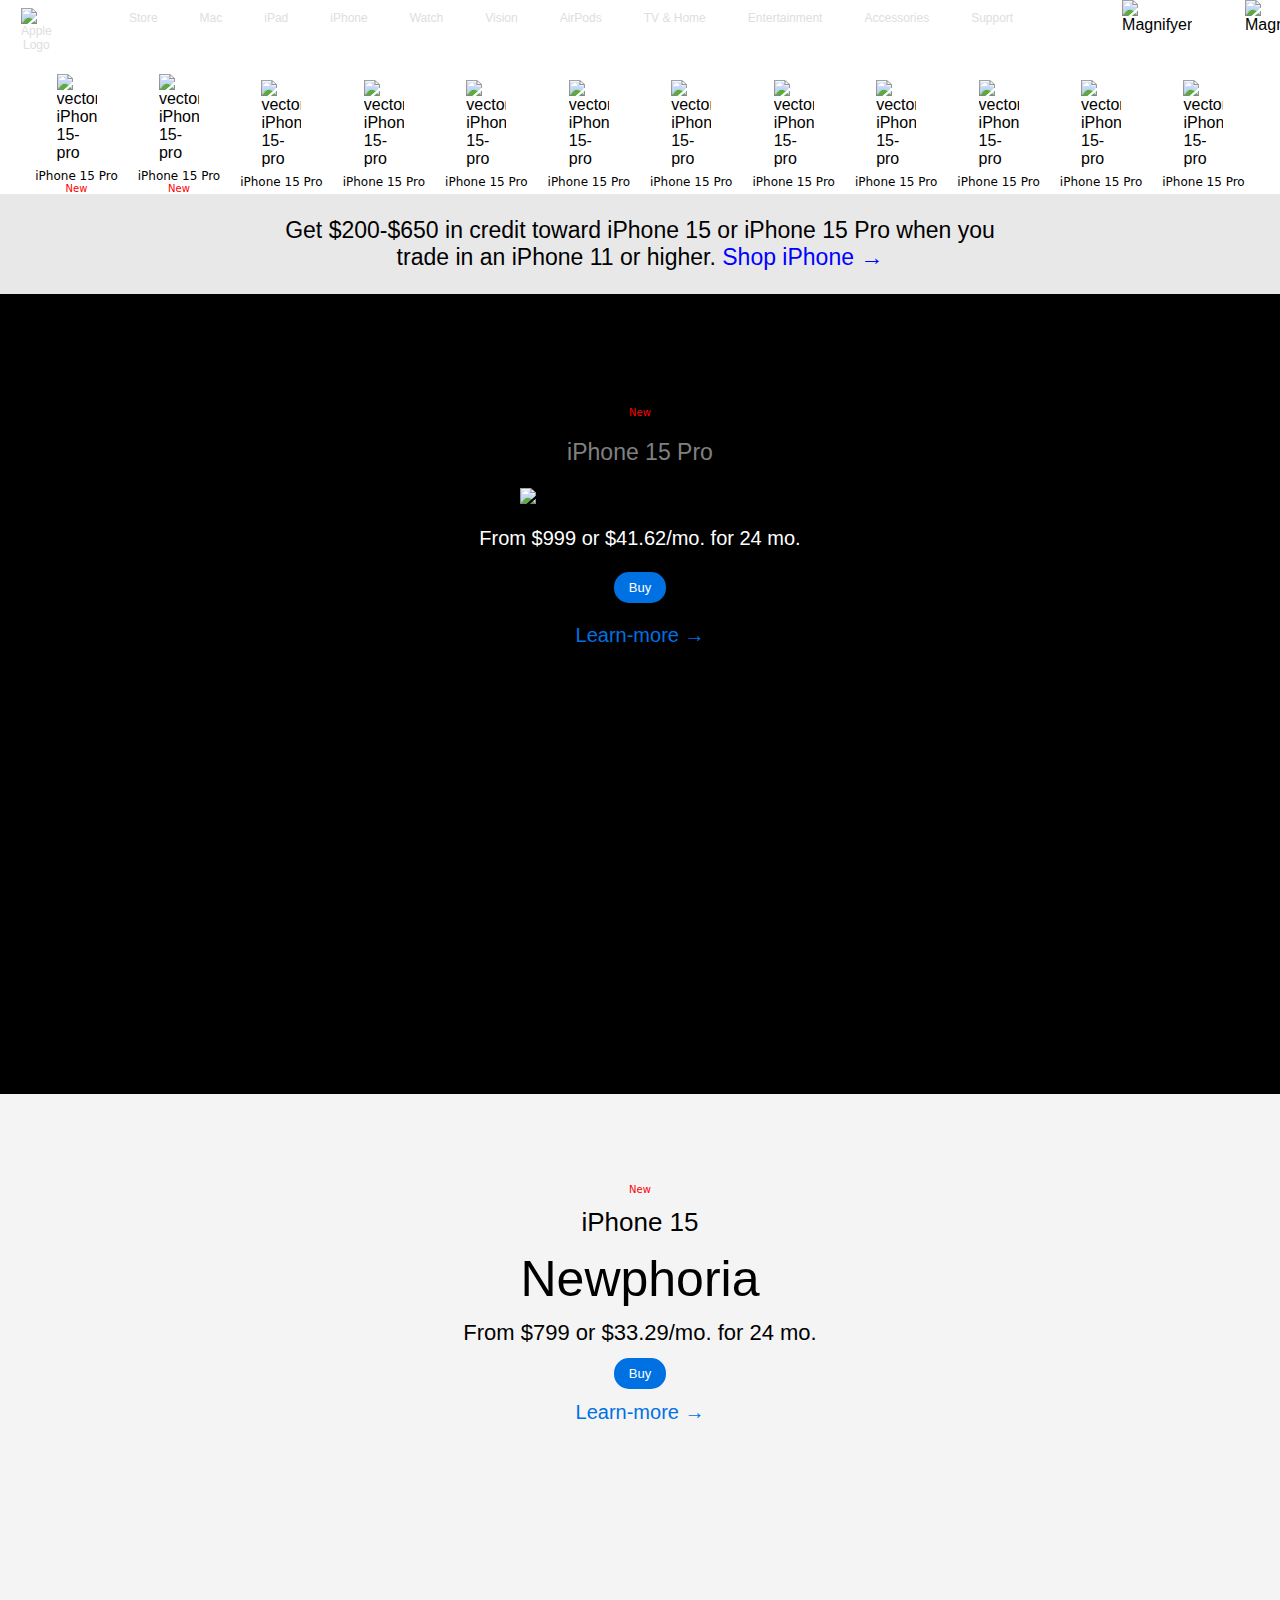
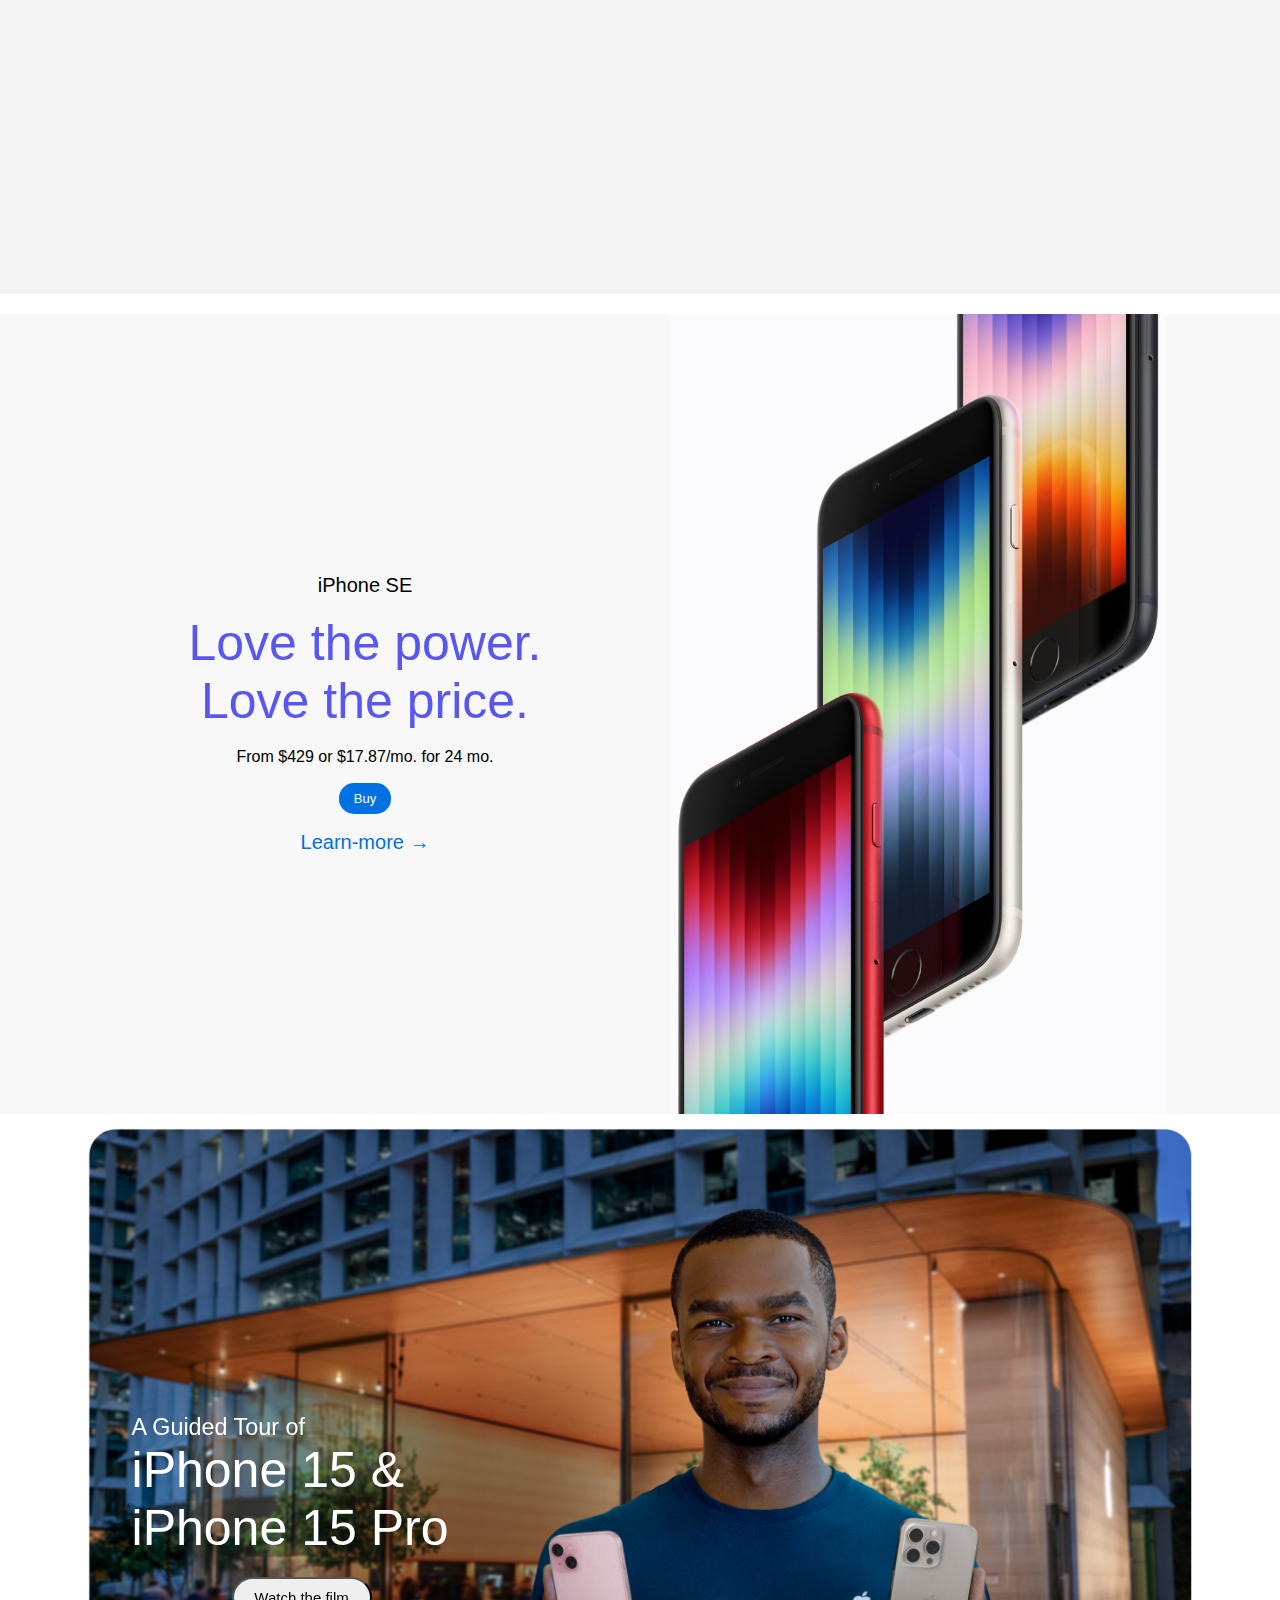
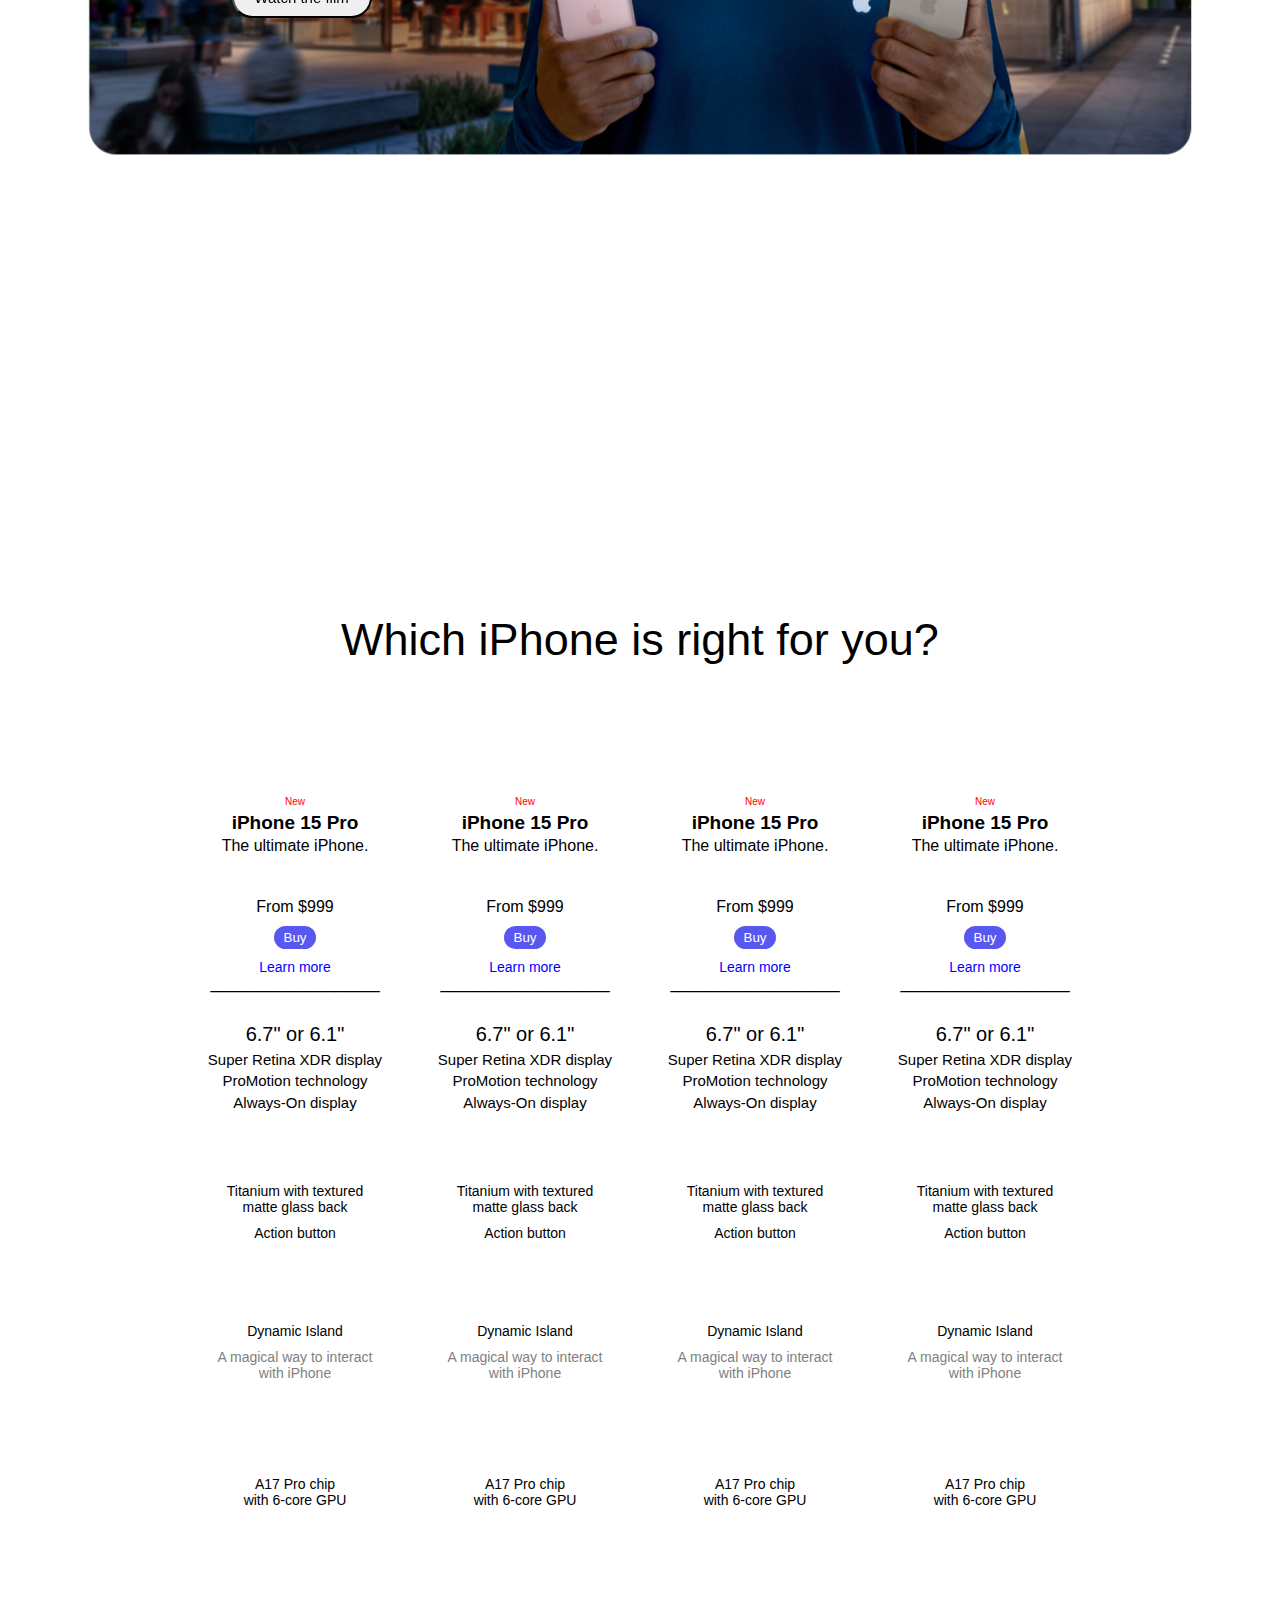
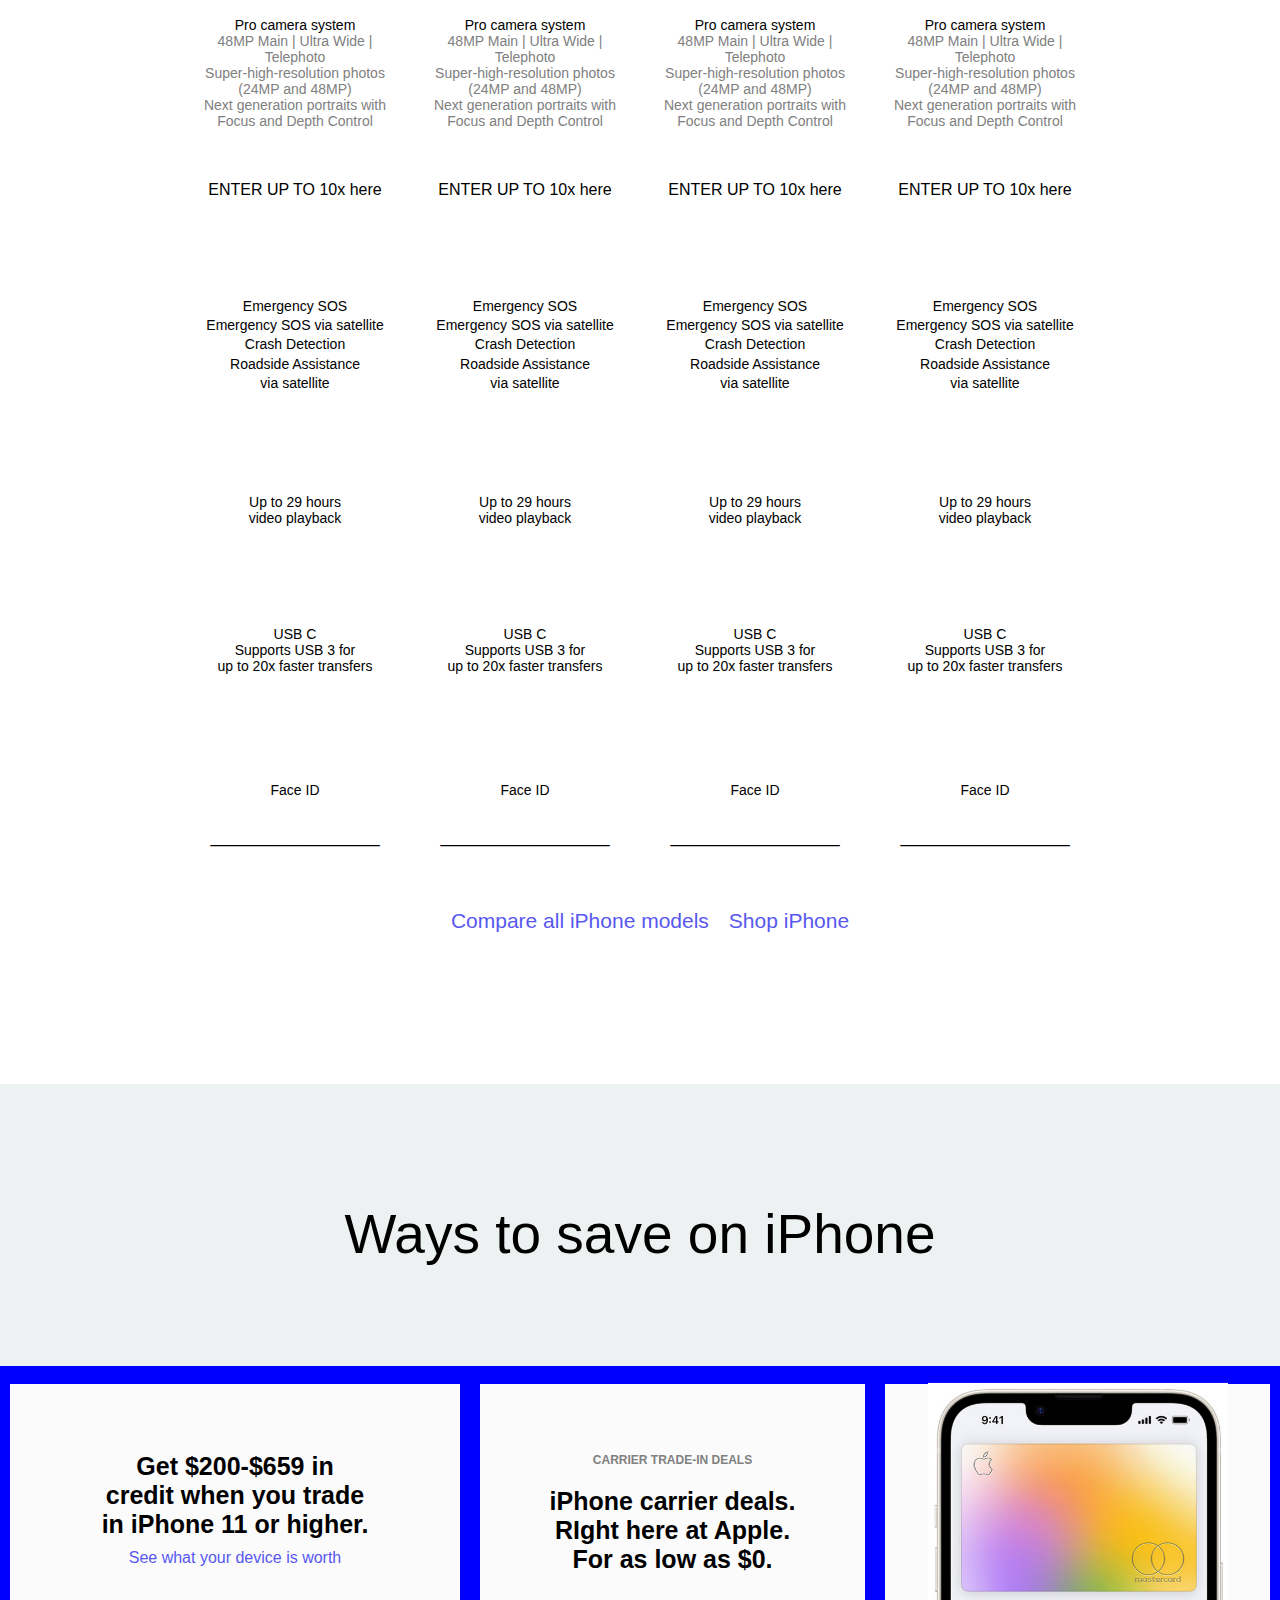
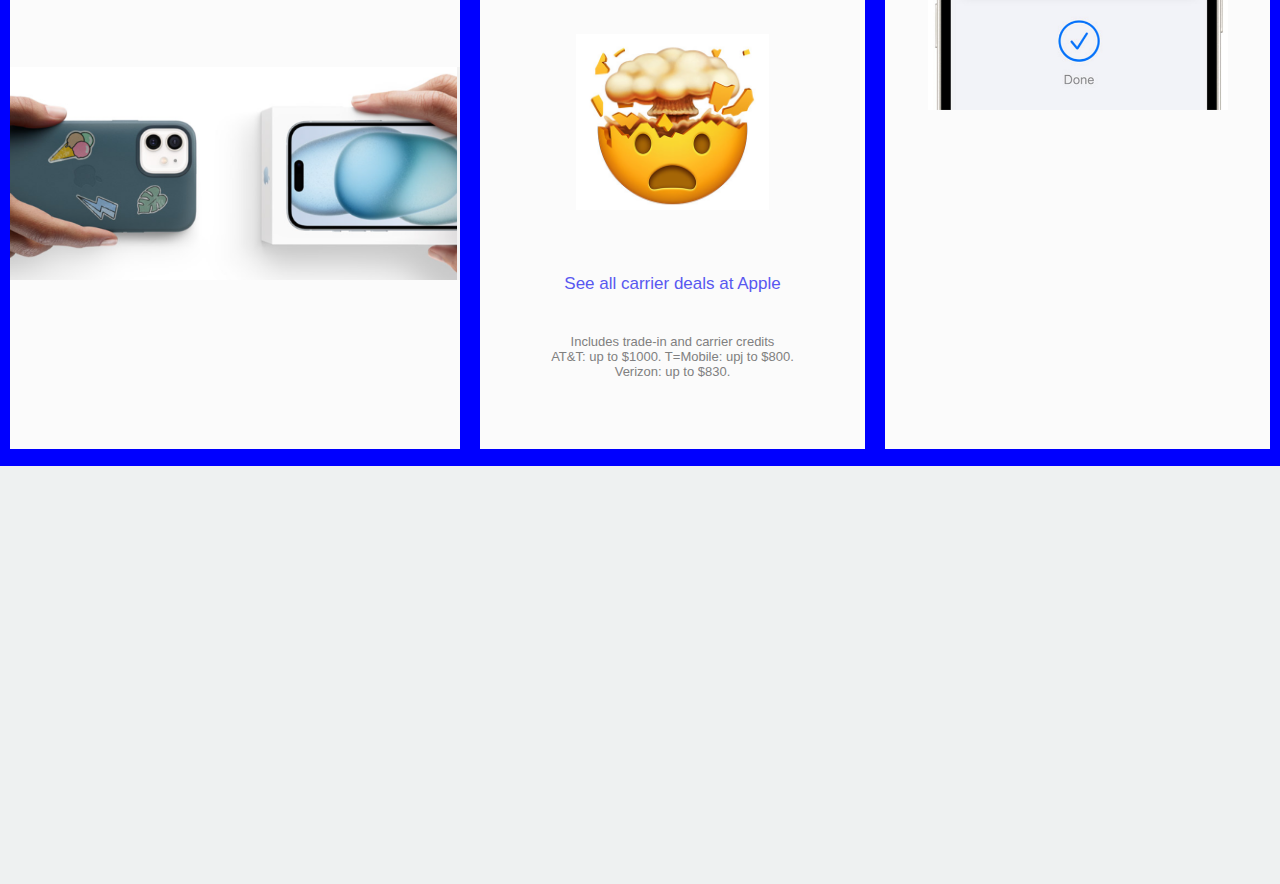
==== commit e3c3c63f: "added subheading categories - still rough, but looks great" ====
--- a/iPhone.html
+++ b/iPhone.html
@@ -467,11 +467,68 @@
           </div>
         </div>
         <div>___________________</div>
-
-      </div>
-    </div>
-  </div>
-
+      </div>
+      <div>
+      </div>
+    </div>
+    <div class="cat-footer-links">
+      <div>Compare all iPhone models</div>
+      <div>Shop iPhone</div>
+    </div>
+  </div>
+
+  <div class="ways-to-save-wrapper">
+    <div class="title-ways-to-save">Ways to save on iPhone</div>
+
+    <div class="content-ways">
+      <div class="trade-in-wrapper1">  
+        <div class="heading1-trade">Get $200-$659 in <br> credit when you trade <br> in iPhone 11 or higher.</div>
+        <div class="link1">See what your device is worth</div>
+        <img src="IMAGES/trade-in-banner.png" alt="">
+      </div>
+
+
+      <div class="trade-in-wrapper2"> 
+        <div class="small-heading">CARRIER TRADE-IN DEALS</div>  
+        <div class="main-heading">iPhone carrier deals. <br> RIght here at Apple. <br>For as low as $0.</div>
+        <div>
+          <img src="IMAGES/head-exploding-emoji.png" alt="">
+        </div>
+         <div class="small-blue-text">See all carrier deals at Apple</div>
+         <div class="small-grey-text">
+          Includes trade-in and carrier credits <br> AT&T: up to $1000.  T=Mobile: upj to $800. <br> Verizon: up to $830.
+         </div>
+      </div>
+
+      <div class="trade-in-wrapper3">  
+        <div class="main-heading">
+          Pay 0% APR over <br> 24 months with <br> Apple Card.
+        </div>
+
+        <div class="subheading">
+          Choose Apple Card Monthly <br> INstallments when you check out.**
+        </div>
+
+        <div class="small-blue-text">
+          Learn more
+        </div>
+
+        <div class="apple-card-image-wrapper">        <img src="IMAGES/Apple-card-img.png" alt="">
+        </div>
+      </div>
+
+
+
+
+      <div class="why-apple-is">
+
+      </div>
+    </div>
+
+  </div>
+
+
+  
 
 </body>
 </html>--- a/iPhone-page-style.css
+++ b/iPhone-page-style.css
@@ -237,7 +237,7 @@
 }
 
 .which-iphone {
-  height: 2500px;
+  height: 2070px;
 
   margin-top: -100px;
 }
@@ -403,3 +403,133 @@
   display: flex;
 
 }
+
+.cat-footer-links {
+  display: flex;
+  justify-content: center;
+  align-items: center;
+}
+
+.cat-footer-links div {
+  color:rgb(88, 88, 240);
+
+  padding-left: 20px;
+  margin-top: -90px;
+  font-size: 21px;
+}
+
+.ways-to-save-wrapper {
+  display: flex;
+  background-color: #eef1f1;
+  height: 1400px;
+  justify-content: center;
+  flex-direction: column;
+  align-items: center;
+}
+
+.title-ways-to-save {
+  font-size: 55px;
+  font-weight: 530;
+  margin-top: -300px;
+
+}
+
+.content-ways {
+  display: flex;
+  height: 700px;
+  left: 0;
+  width: 100%;
+  right: 0;
+  background-color: blue;
+  margin-top: 100px;
+  align-items: center;
+  justify-content: center;
+}
+
+.row-spot {
+
+}
+
+.why-apple-is {
+
+}
+
+.trade-in-wrapper1, .trade-in-wrapper2, .trade-in-wrapper3 {
+  width: 450px;
+  height: 95%;
+  background-color: #fbfbfb;
+  margin-left: 10px;
+  margin-right: 10px;
+  display: flex;
+  flex-direction: column;
+  text-align: center;
+  justify-content: center;
+
+}
+
+.heading1-trade {
+  font-weight: 700;
+  font-size: 25px;
+  margin-top: -100px;
+
+}
+
+.link1 {
+  color:rgb(88, 88, 240);
+  margin-top: 10px;
+  margin-bottom: 100px;
+}
+
+.link1 img {
+  width: 100%;
+}
+
+.small-heading {
+  font-size: 12px;
+  font-weight: 600;
+  color: grey;
+  margin-bottom: 20px;
+}
+
+.main-heading {
+  font-weight: 700;
+  font-size: 25px;
+}
+.trade-in-wrapper2 img {
+  width: 50%; 
+  padding: 60px;
+}
+
+.small-blue-text {
+  color:rgb(88, 88, 240);
+  font-size: 17px;
+}
+.small-grey-text {
+  font-size: 13px;
+  color: grey;
+  margin-top: 40px;
+}
+
+.subheading {
+  color: darkgrey;
+  font-size: 18px;
+  margin-top: 20px;
+  margin-bottom: 20px;
+}
+
+.apple-card-image-wrapper img {
+  width: 300px;
+  bottom: 0;
+  margin-bottom:0;
+}
+
+.apple-card-image-wrapper {
+  bottom: 0;
+  position: sticky;
+  margin-bottom: 0;
+  bottom: 0;
+}
+
+
+
+
